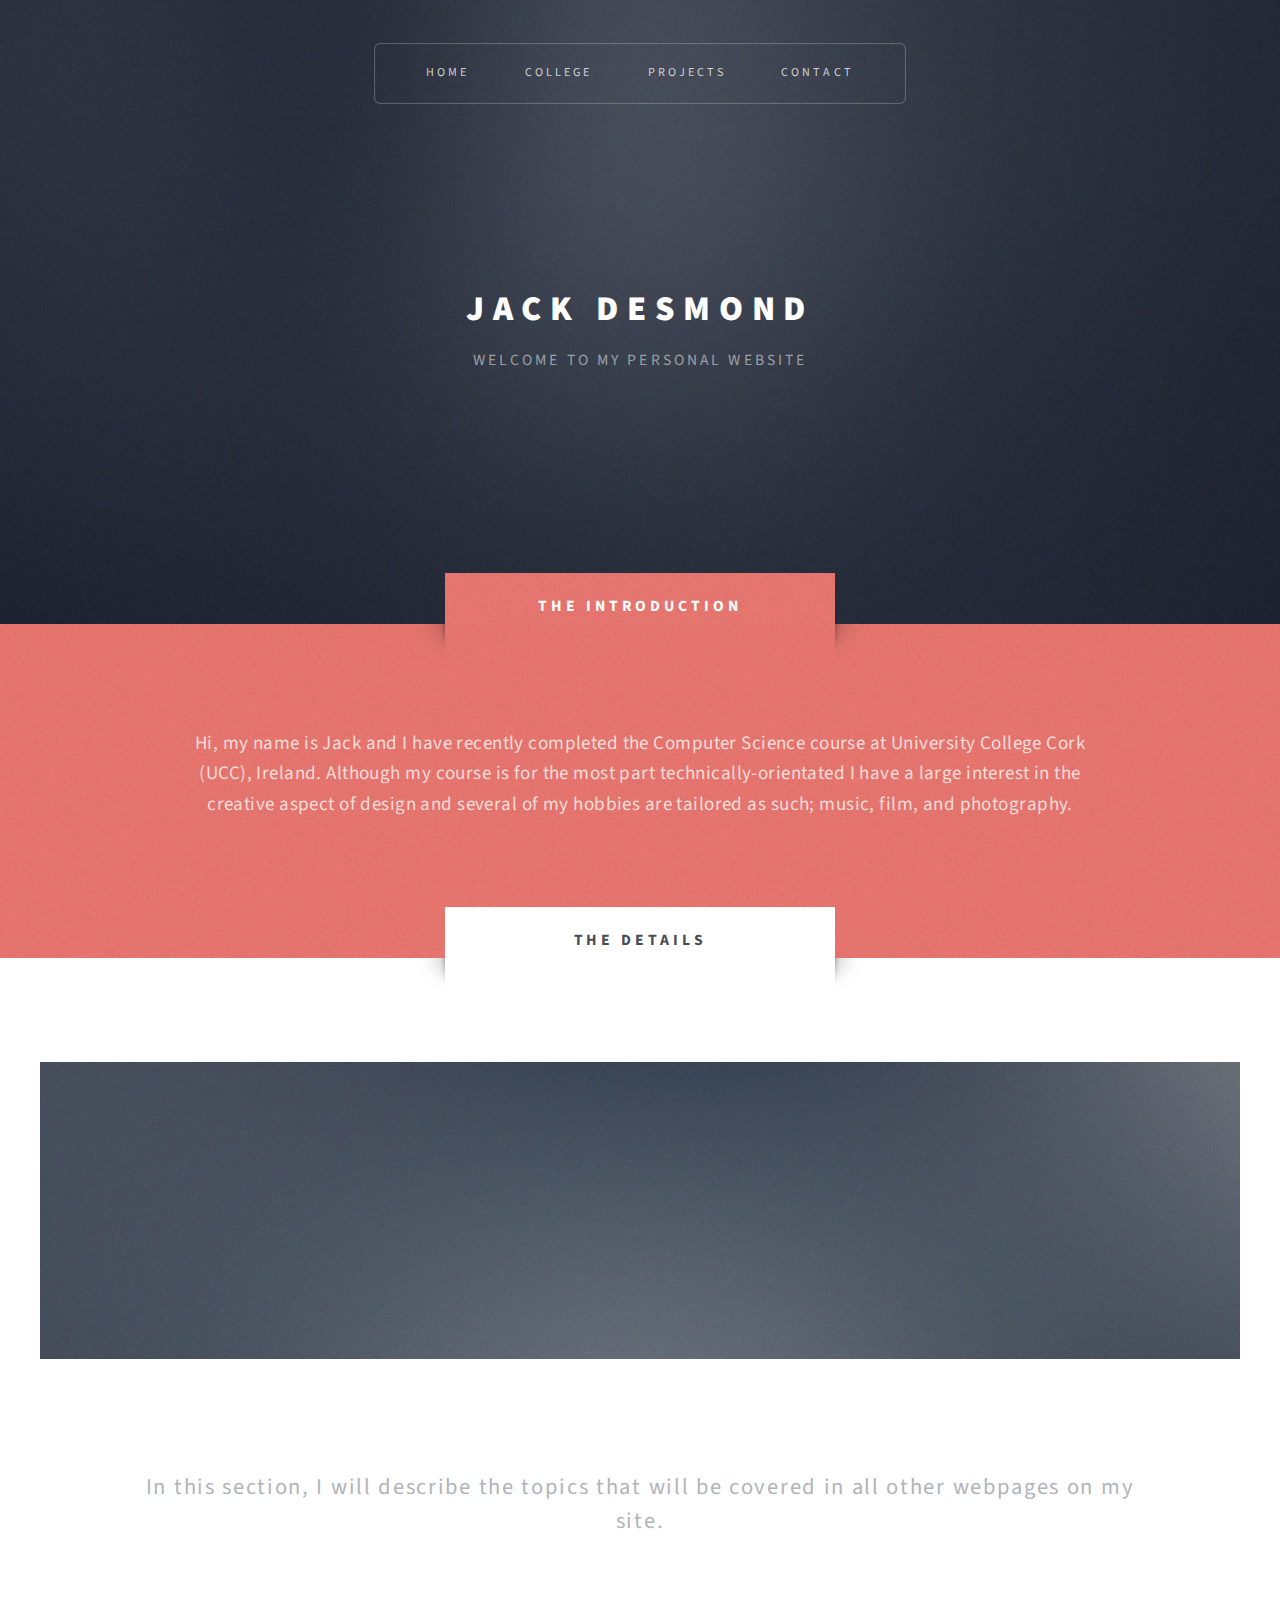
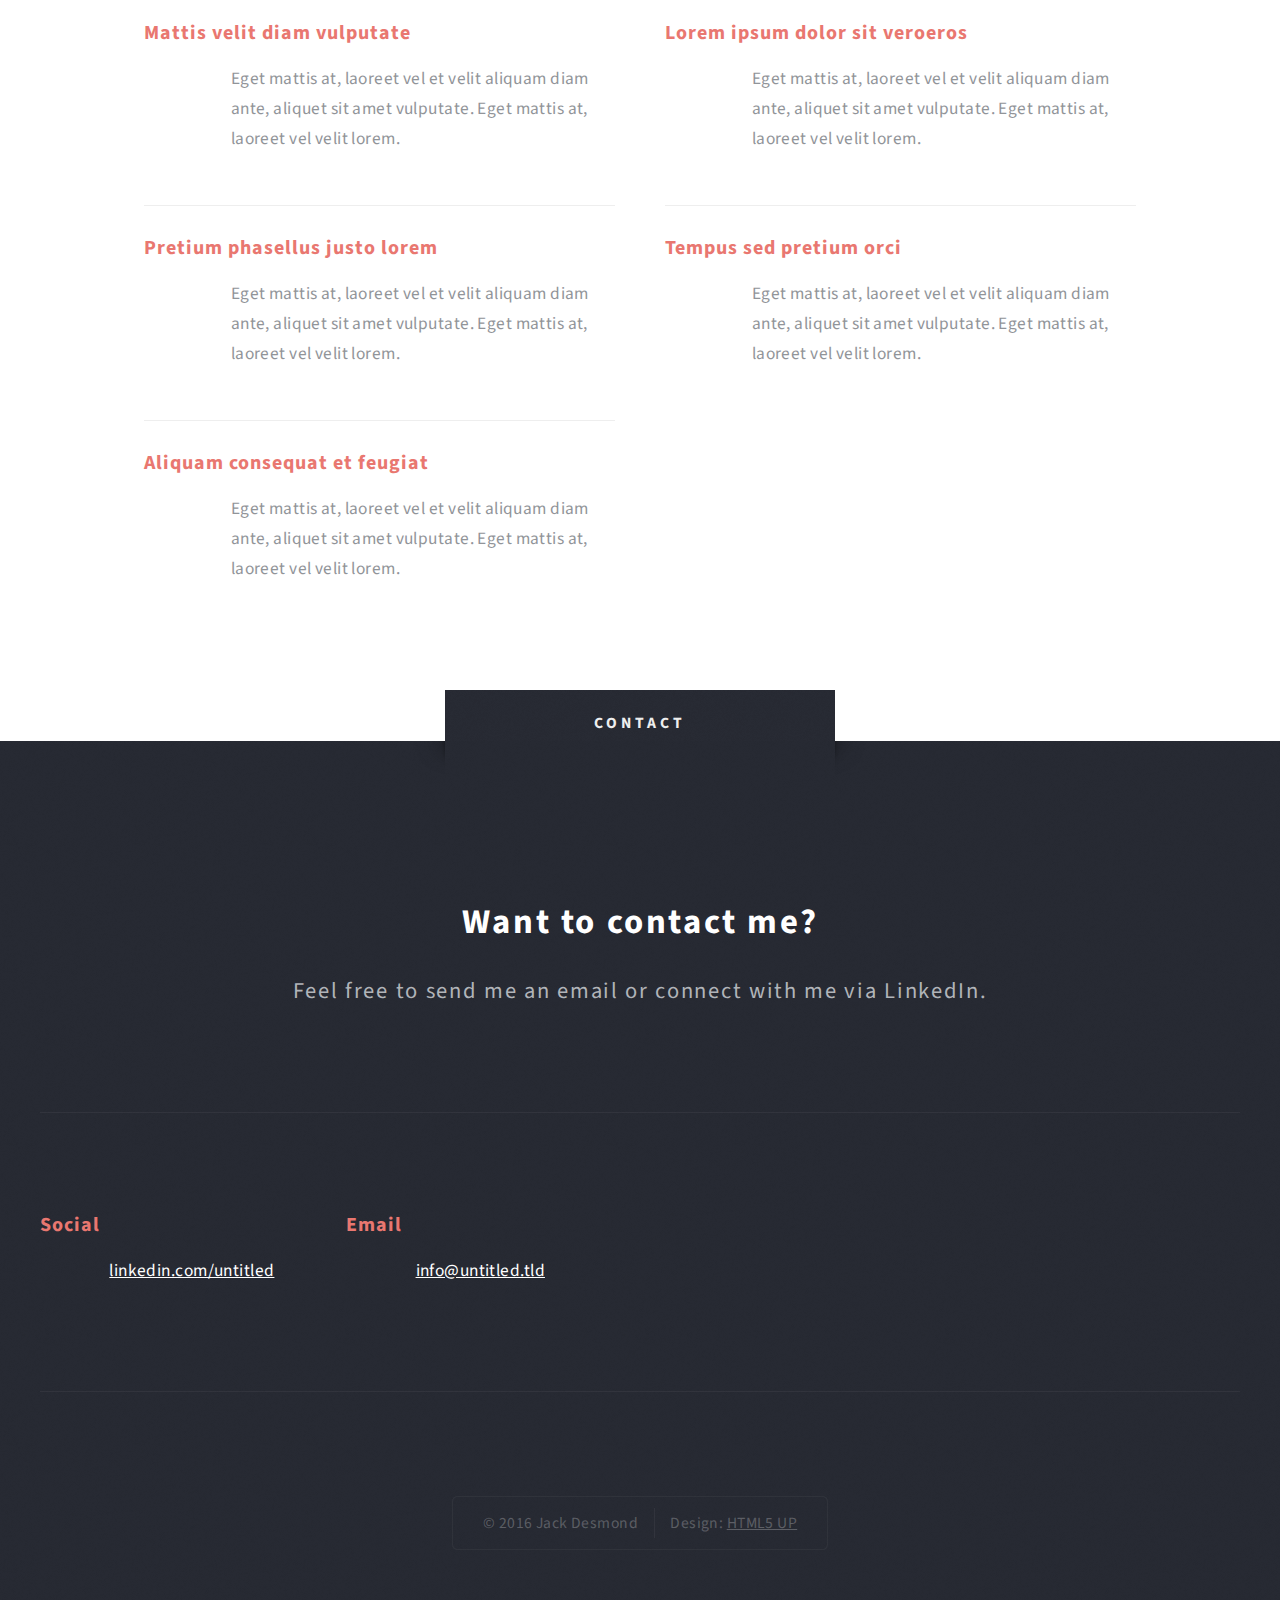
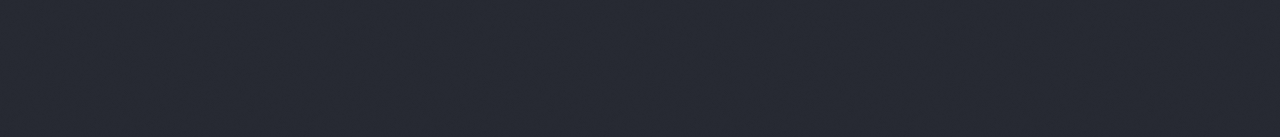
==== index.html @ be720bae "Update index.html" ====
<!DOCTYPE HTML>
<!--
	Escape Velocity by HTML5 UP
	html5up.net | @ajlkn
	Free for personal and commercial use under the CCA 3.0 license (html5up.net/license)
-->
<html>
	<head>
		<title>Home | Jack Desmond</title>
		<meta charset="utf-8" />
		<meta name="viewport" content="width=device-width, initial-scale=1" />
		<link rel="stylesheet" href="assets/css/main.css" />
	</head>
	<body class="homepage">
		<div id="page-wrapper">

			<!-- Header -->
				<div id="header-wrapper" class="wrapper">
					<div id="header">

						<!-- Logo -->
							<div id="logo">
								<h1><a href="index.html">Jack Desmond</a></h1>
								<p>Welcome to my personal website</p>
							</div>

						<!-- Nav -->
							<nav id="nav">
								<ul>
									<li class="current"><a href="index.html">Home</a></li>
									<li><a href="college.html">College</a></li>
									<li><a href="projects.html">Projects</a></li>
									<li><a href="#footer">Contact</a></li>
								</ul>
							</nav>

					</div>
				</div>

			<!-- Intro -->
				<div id="intro-wrapper" class="wrapper style1">
					<div class="title">The Introduction</div>
					<section id="intro" class="container">
						<p class="style3">Hi, my name is Jack and I have recently completed the Computer Science course at 
						University College Cork (UCC), Ireland. Although my course is for the most part technically-orientated 
						I have a large interest in the creative aspect of design and several of my 
						hobbies are tailored as such; music, film, and photography.</p>
					</section>
				</div>

			<!-- Main -->
				<div class="wrapper style2">
					<div class="title">The Details</div>
					<div id="main" class="container">

						<!-- Image -->
							<a href="#" class="image featured">
								<img src="images/pic01.jpg" alt="" />
							</a>

						<!-- Features -->
							<section id="features">
								<header class="style1">
									<p>In this section, I will describe the topics that will be covered in all other webpages on my site.</p>
								</header>
								<div class="feature-list">
									<div class="row">
										<div class="6u 12u(mobile)">
											<section>
												<h3 class="icon fa-comment">Mattis velit diam vulputate</h3>
												<p>Eget mattis at, laoreet vel et velit aliquam diam ante, aliquet sit amet vulputate. Eget mattis at, laoreet vel velit lorem.</p>
											</section>
										</div>
										<div class="6u 12u(mobile)">
											<section>
												<h3 class="icon fa-refresh">Lorem ipsum dolor sit veroeros</h3>
												<p>Eget mattis at, laoreet vel et velit aliquam diam ante, aliquet sit amet vulputate. Eget mattis at, laoreet vel velit lorem.</p>
											</section>
										</div>
									</div>
									<div class="row">
										<div class="6u 12u(mobile)">
											<section>
												<h3 class="icon fa-picture-o">Pretium phasellus justo lorem</h3>
												<p>Eget mattis at, laoreet vel et velit aliquam diam ante, aliquet sit amet vulputate. Eget mattis at, laoreet vel velit lorem.</p>
											</section>
										</div>
										<div class="6u 12u(mobile)">
											<section>
												<h3 class="icon fa-cog">Tempus sed pretium orci</h3>
												<p>Eget mattis at, laoreet vel et velit aliquam diam ante, aliquet sit amet vulputate. Eget mattis at, laoreet vel velit lorem.</p>
											</section>
										</div>
									</div>
									<div class="row">
										<div class="6u 12u(mobile)">
											<section>
												<h3 class="icon fa-wrench">Aliquam consequat et feugiat</h3>
												<p>Eget mattis at, laoreet vel et velit aliquam diam ante, aliquet sit amet vulputate. Eget mattis at, laoreet vel velit lorem.</p>
											</section>
										</div>
									</div>
								</div>
							</section>

					</div>
				</div>

			<!-- Footer -->
				<div id="footer-wrapper" class="wrapper">
					<div class="title">Contact</div>
					<div id="footer" class="container">
						<header class="style1">
							<h2>Want to contact me?</h2>
							<p>
								Feel free to send me an email or connect with me via LinkedIn.
							</p>
						</header>
						<hr />
						<div class="row 150%">
							<div class="6u 12u(mobile)">

								<!-- Contact -->
									<section class="feature-list small">
										<div class="row">
											<div class="6u 12u(mobile)">
												<section>
													<h3 class="icon fa-comment">Social</h3>
													<p>
														<a href="#">linkedin.com/untitled</a><br />
													</p>
												</section>
											</div>
											<div class="6u 12u(mobile)">
												<section>
													<h3 class="icon fa-envelope">Email</h3>
													<p>
														<a href="#">info@untitled.tld</a>
													</p>
												</section>
											</div>
										</div>
									</section>

							</div>
						</div>
						<hr />
					</div>
					<div id="copyright">
						<ul>
							<li>&copy; 2016 Jack Desmond</li><li>Design: <a href="http://html5up.net">HTML5 UP</a></li>
						</ul>
					</div>
				</div>

		</div>

		<!-- Scripts -->

			<script src="assets/js/jquery.min.js"></script>
			<script src="assets/js/jquery.dropotron.min.js"></script>
			<script src="assets/js/skel.min.js"></script>
			<script src="assets/js/skel-viewport.min.js"></script>
			<script src="assets/js/util.js"></script>
			<!--[if lte IE 8]><script src="assets/js/ie/respond.min.js"></script><![endif]-->
			<script src="assets/js/main.js"></script>

	</body>
</html>
---- assets/css/main.css ----
@import url("http://fonts.googleapis.com/css?family=Source+Sans+Pro:400,400italic,700,900");
@import url("font-awesome.min.css");

/*
	Escape Velocity by HTML5 UP
	html5up.net | @ajlkn
	Free for personal and commercial use under the CCA 3.0 license (html5up.net/license)
*/

/* Reset */

	html, body, div, span, applet, object, iframe, h1, h2, h3, h4, h5, h6, p, blockquote, pre, a, abbr, acronym, address, big, cite, code, del, dfn, em, img, ins, kbd, q, s, samp, small, strike, strong, sub, sup, tt, var, b, u, i, center, dl, dt, dd, ol, ul, li, fieldset, form, label, legend, table, caption, tbody, tfoot, thead, tr, th, td, article, aside, canvas, details, embed, figure, figcaption, footer, header, hgroup, menu, nav, output, ruby, section, summary, time, mark, audio, video {
		margin: 0;
		padding: 0;
		border: 0;
		font-size: 100%;
		font: inherit;
		vertical-align: baseline;
	}

	article, aside, details, figcaption, figure, footer, header, hgroup, menu, nav, section {
		display: block;
	}

	body {
		line-height: 1;
	}

	ol, ul {
		list-style: none;
	}

	blockquote, q {
		quotes: none;
	}

	blockquote:before, blockquote:after, q:before, q:after {
		content: '';
		content: none;
	}

	table {
		border-collapse: collapse;
		border-spacing: 0;
	}

	body {
		-webkit-text-size-adjust: none;
	}

/* Box Model */

	*, *:before, *:after {
		-moz-box-sizing: border-box;
		-webkit-box-sizing: border-box;
		box-sizing: border-box;
	}

/* Containers */

	.container {
		margin-left: auto;
		margin-right: auto;
	}

	.container.\31 25\25 {
		width: 100%;
		max-width: 1200px;
		min-width: 960px;
	}

	.container.\37 5\25 {
		width: 720px;
	}

	.container.\35 0\25 {
		width: 480px;
	}

	.container.\32 5\25 {
		width: 240px;
	}

	.container {
		width: 960px;
	}

	@media screen and (min-width: 737px) {

		.container.\31 25\25 {
			width: 100%;
			max-width: 1500px;
			min-width: 1200px;
		}

		.container.\37 5\25 {
			width: 900px;
		}

		.container.\35 0\25 {
			width: 600px;
		}

		.container.\32 5\25 {
			width: 300px;
		}

		.container {
			width: 1200px;
		}

	}

	@media screen and (min-width: 737px) and (max-width: 1200px) {

		.container.\31 25\25 {
			width: 100%;
			max-width: 1250px;
			min-width: 1000px;
		}

		.container.\37 5\25 {
			width: 750px;
		}

		.container.\35 0\25 {
			width: 500px;
		}

		.container.\32 5\25 {
			width: 250px;
		}

		.container {
			width: 1000px;
		}

	}

	@media screen and (max-width: 736px) {

		.container.\31 25\25 {
			width: 100%;
			max-width: 125%;
			min-width: 100%;
		}

		.container.\37 5\25 {
			width: 75%;
		}

		.container.\35 0\25 {
			width: 50%;
		}

		.container.\32 5\25 {
			width: 25%;
		}

		.container {
			width: 100% !important;
		}

	}

/* Grid */

	.row {
		border-bottom: solid 1px transparent;
		-moz-box-sizing: border-box;
		-webkit-box-sizing: border-box;
		box-sizing: border-box;
	}

	.row > * {
		float: left;
		-moz-box-sizing: border-box;
		-webkit-box-sizing: border-box;
		box-sizing: border-box;
	}

	.row:after, .row:before {
		content: '';
		display: block;
		clear: both;
		height: 0;
	}

	.row.uniform > * > :first-child {
		margin-top: 0;
	}

	.row.uniform > * > :last-child {
		margin-bottom: 0;
	}

	.row.\30 \25 > * {
		padding: 0 0 0 0px;
	}

	.row.\30 \25 {
		margin: 0 0 -1px 0px;
	}

	.row.uniform.\30 \25 > * {
		padding: 0px 0 0 0px;
	}

	.row.uniform.\30 \25 {
		margin: 0px 0 -1px 0px;
	}

	.row > * {
		padding: 0 0 0 40px;
	}

	.row {
		margin: 0 0 -1px -40px;
	}

	.row.uniform > * {
		padding: 40px 0 0 40px;
	}

	.row.uniform {
		margin: -40px 0 -1px -40px;
	}

	.row.\32 00\25 > * {
		padding: 0 0 0 80px;
	}

	.row.\32 00\25 {
		margin: 0 0 -1px -80px;
	}

	.row.uniform.\32 00\25 > * {
		padding: 80px 0 0 80px;
	}

	.row.uniform.\32 00\25 {
		margin: -80px 0 -1px -80px;
	}

	.row.\31 50\25 > * {
		padding: 0 0 0 60px;
	}

	.row.\31 50\25 {
		margin: 0 0 -1px -60px;
	}

	.row.uniform.\31 50\25 > * {
		padding: 60px 0 0 60px;
	}

	.row.uniform.\31 50\25 {
		margin: -60px 0 -1px -60px;
	}

	.row.\35 0\25 > * {
		padding: 0 0 0 20px;
	}

	.row.\35 0\25 {
		margin: 0 0 -1px -20px;
	}

	.row.uniform.\35 0\25 > * {
		padding: 20px 0 0 20px;
	}

	.row.uniform.\35 0\25 {
		margin: -20px 0 -1px -20px;
	}

	.row.\32 5\25 > * {
		padding: 0 0 0 10px;
	}

	.row.\32 5\25 {
		margin: 0 0 -1px -10px;
	}

	.row.uniform.\32 5\25 > * {
		padding: 10px 0 0 10px;
	}

	.row.uniform.\32 5\25 {
		margin: -10px 0 -1px -10px;
	}

	.\31 2u, .\31 2u\24 {
		width: 100%;
		clear: none;
		margin-left: 0;
	}

	.\31 1u, .\31 1u\24 {
		width: 91.6666666667%;
		clear: none;
		margin-left: 0;
	}

	.\31 0u, .\31 0u\24 {
		width: 83.3333333333%;
		clear: none;
		margin-left: 0;
	}

	.\39 u, .\39 u\24 {
		width: 75%;
		clear: none;
		margin-left: 0;
	}

	.\38 u, .\38 u\24 {
		width: 66.6666666667%;
		clear: none;
		margin-left: 0;
	}

	.\37 u, .\37 u\24 {
		width: 58.3333333333%;
		clear: none;
		margin-left: 0;
	}

	.\36 u, .\36 u\24 {
		width: 50%;
		clear: none;
		margin-left: 0;
	}

	.\35 u, .\35 u\24 {
		width: 41.6666666667%;
		clear: none;
		margin-left: 0;
	}

	.\34 u, .\34 u\24 {
		width: 33.3333333333%;
		clear: none;
		margin-left: 0;
	}

	.\33 u, .\33 u\24 {
		width: 25%;
		clear: none;
		margin-left: 0;
	}

	.\32 u, .\32 u\24 {
		width: 16.6666666667%;
		clear: none;
		margin-left: 0;
	}

	.\31 u, .\31 u\24 {
		width: 8.3333333333%;
		clear: none;
		margin-left: 0;
	}

	.\31 2u\24 + *,
	.\31 1u\24 + *,
	.\31 0u\24 + *,
	.\39 u\24 + *,
	.\38 u\24 + *,
	.\37 u\24 + *,
	.\36 u\24 + *,
	.\35 u\24 + *,
	.\34 u\24 + *,
	.\33 u\24 + *,
	.\32 u\24 + *,
	.\31 u\24 + * {
		clear: left;
	}

	.\-11u {
		margin-left: 91.66667%;
	}

	.\-10u {
		margin-left: 83.33333%;
	}

	.\-9u {
		margin-left: 75%;
	}

	.\-8u {
		margin-left: 66.66667%;
	}

	.\-7u {
		margin-left: 58.33333%;
	}

	.\-6u {
		margin-left: 50%;
	}

	.\-5u {
		margin-left: 41.66667%;
	}

	.\-4u {
		margin-left: 33.33333%;
	}

	.\-3u {
		margin-left: 25%;
	}

	.\-2u {
		margin-left: 16.66667%;
	}

	.\-1u {
		margin-left: 8.33333%;
	}

	@media screen and (min-width: 737px) {

		.row > * {
			padding: 50px 0 0 50px;
		}

		.row {
			margin: -50px 0 -1px -50px;
		}

		.row.uniform > * {
			padding: 50px 0 0 50px;
		}

		.row.uniform {
			margin: -50px 0 -1px -50px;
		}

		.row.\32 00\25 > * {
			padding: 100px 0 0 100px;
		}

		.row.\32 00\25 {
			margin: -100px 0 -1px -100px;
		}

		.row.uniform.\32 00\25 > * {
			padding: 100px 0 0 100px;
		}

		.row.uniform.\32 00\25 {
			margin: -100px 0 -1px -100px;
		}

		.row.\31 50\25 > * {
			padding: 75px 0 0 75px;
		}

		.row.\31 50\25 {
			margin: -75px 0 -1px -75px;
		}

		.row.uniform.\31 50\25 > * {
			padding: 75px 0 0 75px;
		}

		.row.uniform.\31 50\25 {
			margin: -75px 0 -1px -75px;
		}

		.row.\35 0\25 > * {
			padding: 25px 0 0 25px;
		}

		.row.\35 0\25 {
			margin: -25px 0 -1px -25px;
		}

		.row.uniform.\35 0\25 > * {
			padding: 25px 0 0 25px;
		}

		.row.uniform.\35 0\25 {
			margin: -25px 0 -1px -25px;
		}

		.row.\32 5\25 > * {
			padding: 12.5px 0 0 12.5px;
		}

		.row.\32 5\25 {
			margin: -12.5px 0 -1px -12.5px;
		}

		.row.uniform.\32 5\25 > * {
			padding: 12.5px 0 0 12.5px;
		}

		.row.uniform.\32 5\25 {
			margin: -12.5px 0 -1px -12.5px;
		}

		.\31 2u\28desktop\29, .\31 2u\24\28desktop\29 {
			width: 100%;
			clear: none;
			margin-left: 0;
		}

		.\31 1u\28desktop\29, .\31 1u\24\28desktop\29 {
			width: 91.6666666667%;
			clear: none;
			margin-left: 0;
		}

		.\31 0u\28desktop\29, .\31 0u\24\28desktop\29 {
			width: 83.3333333333%;
			clear: none;
			margin-left: 0;
		}

		.\39 u\28desktop\29, .\39 u\24\28desktop\29 {
			width: 75%;
			clear: none;
			margin-left: 0;
		}

		.\38 u\28desktop\29, .\38 u\24\28desktop\29 {
			width: 66.6666666667%;
			clear: none;
			margin-left: 0;
		}

		.\37 u\28desktop\29, .\37 u\24\28desktop\29 {
			width: 58.3333333333%;
			clear: none;
			margin-left: 0;
		}

		.\36 u\28desktop\29, .\36 u\24\28desktop\29 {
			width: 50%;
			clear: none;
			margin-left: 0;
		}

		.\35 u\28desktop\29, .\35 u\24\28desktop\29 {
			width: 41.6666666667%;
			clear: none;
			margin-left: 0;
		}

		.\34 u\28desktop\29, .\34 u\24\28desktop\29 {
			width: 33.3333333333%;
			clear: none;
			margin-left: 0;
		}

		.\33 u\28desktop\29, .\33 u\24\28desktop\29 {
			width: 25%;
			clear: none;
			margin-left: 0;
		}

		.\32 u\28desktop\29, .\32 u\24\28desktop\29 {
			width: 16.6666666667%;
			clear: none;
			margin-left: 0;
		}

		.\31 u\28desktop\29, .\31 u\24\28desktop\29 {
			width: 8.3333333333%;
			clear: none;
			margin-left: 0;
		}

		.\31 2u\24\28desktop\29 + *,
		.\31 1u\24\28desktop\29 + *,
		.\31 0u\24\28desktop\29 + *,
		.\39 u\24\28desktop\29 + *,
		.\38 u\24\28desktop\29 + *,
		.\37 u\24\28desktop\29 + *,
		.\36 u\24\28desktop\29 + *,
		.\35 u\24\28desktop\29 + *,
		.\34 u\24\28desktop\29 + *,
		.\33 u\24\28desktop\29 + *,
		.\32 u\24\28desktop\29 + *,
		.\31 u\24\28desktop\29 + * {
			clear: left;
		}

		.\-11u\28desktop\29 {
			margin-left: 91.66667%;
		}

		.\-10u\28desktop\29 {
			margin-left: 83.33333%;
		}

		.\-9u\28desktop\29 {
			margin-left: 75%;
		}

		.\-8u\28desktop\29 {
			margin-left: 66.66667%;
		}

		.\-7u\28desktop\29 {
			margin-left: 58.33333%;
		}

		.\-6u\28desktop\29 {
			margin-left: 50%;
		}

		.\-5u\28desktop\29 {
			margin-left: 41.66667%;
		}

		.\-4u\28desktop\29 {
			margin-left: 33.33333%;
		}

		.\-3u\28desktop\29 {
			margin-left: 25%;
		}

		.\-2u\28desktop\29 {
			margin-left: 16.66667%;
		}

		.\-1u\28desktop\29 {
			margin-left: 8.33333%;
		}

	}

	@media screen and (min-width: 737px) and (max-width: 1200px) {

		.row > * {
			padding: 35px 0 0 35px;
		}

		.row {
			margin: -35px 0 -1px -35px;
		}

		.row.uniform > * {
			padding: 35px 0 0 35px;
		}

		.row.uniform {
			margin: -35px 0 -1px -35px;
		}

		.row.\32 00\25 > * {
			padding: 70px 0 0 70px;
		}

		.row.\32 00\25 {
			margin: -70px 0 -1px -70px;
		}

		.row.uniform.\32 00\25 > * {
			padding: 70px 0 0 70px;
		}

		.row.uniform.\32 00\25 {
			margin: -70px 0 -1px -70px;
		}

		.row.\31 50\25 > * {
			padding: 52.5px 0 0 52.5px;
		}

		.row.\31 50\25 {
			margin: -52.5px 0 -1px -52.5px;
		}

		.row.uniform.\31 50\25 > * {
			padding: 52.5px 0 0 52.5px;
		}

		.row.uniform.\31 50\25 {
			margin: -52.5px 0 -1px -52.5px;
		}

		.row.\35 0\25 > * {
			padding: 17.5px 0 0 17.5px;
		}

		.row.\35 0\25 {
			margin: -17.5px 0 -1px -17.5px;
		}

		.row.uniform.\35 0\25 > * {
			padding: 17.5px 0 0 17.5px;
		}

		.row.uniform.\35 0\25 {
			margin: -17.5px 0 -1px -17.5px;
		}

		.row.\32 5\25 > * {
			padding: 8.75px 0 0 8.75px;
		}

		.row.\32 5\25 {
			margin: -8.75px 0 -1px -8.75px;
		}

		.row.uniform.\32 5\25 > * {
			padding: 8.75px 0 0 8.75px;
		}

		.row.uniform.\32 5\25 {
			margin: -8.75px 0 -1px -8.75px;
		}

		.\31 2u\28tablet\29, .\31 2u\24\28tablet\29 {
			width: 100%;
			clear: none;
			margin-left: 0;
		}

		.\31 1u\28tablet\29, .\31 1u\24\28tablet\29 {
			width: 91.6666666667%;
			clear: none;
			margin-left: 0;
		}

		.\31 0u\28tablet\29, .\31 0u\24\28tablet\29 {
			width: 83.3333333333%;
			clear: none;
			margin-left: 0;
		}

		.\39 u\28tablet\29, .\39 u\24\28tablet\29 {
			width: 75%;
			clear: none;
			margin-left: 0;
		}

		.\38 u\28tablet\29, .\38 u\24\28tablet\29 {
			width: 66.6666666667%;
			clear: none;
			margin-left: 0;
		}

		.\37 u\28tablet\29, .\37 u\24\28tablet\29 {
			width: 58.3333333333%;
			clear: none;
			margin-left: 0;
		}

		.\36 u\28tablet\29, .\36 u\24\28tablet\29 {
			width: 50%;
			clear: none;
			margin-left: 0;
		}

		.\35 u\28tablet\29, .\35 u\24\28tablet\29 {
			width: 41.6666666667%;
			clear: none;
			margin-left: 0;
		}

		.\34 u\28tablet\29, .\34 u\24\28tablet\29 {
			width: 33.3333333333%;
			clear: none;
			margin-left: 0;
		}

		.\33 u\28tablet\29, .\33 u\24\28tablet\29 {
			width: 25%;
			clear: none;
			margin-left: 0;
		}

		.\32 u\28tablet\29, .\32 u\24\28tablet\29 {
			width: 16.6666666667%;
			clear: none;
			margin-left: 0;
		}

		.\31 u\28tablet\29, .\31 u\24\28tablet\29 {
			width: 8.3333333333%;
			clear: none;
			margin-left: 0;
		}

		.\31 2u\24\28tablet\29 + *,
		.\31 1u\24\28tablet\29 + *,
		.\31 0u\24\28tablet\29 + *,
		.\39 u\24\28tablet\29 + *,
		.\38 u\24\28tablet\29 + *,
		.\37 u\24\28tablet\29 + *,
		.\36 u\24\28tablet\29 + *,
		.\35 u\24\28tablet\29 + *,
		.\34 u\24\28tablet\29 + *,
		.\33 u\24\28tablet\29 + *,
		.\32 u\24\28tablet\29 + *,
		.\31 u\24\28tablet\29 + * {
			clear: left;
		}

		.\-11u\28tablet\29 {
			margin-left: 91.66667%;
		}

		.\-10u\28tablet\29 {
			margin-left: 83.33333%;
		}

		.\-9u\28tablet\29 {
			margin-left: 75%;
		}

		.\-8u\28tablet\29 {
			margin-left: 66.66667%;
		}

		.\-7u\28tablet\29 {
			margin-left: 58.33333%;
		}

		.\-6u\28tablet\29 {
			margin-left: 50%;
		}

		.\-5u\28tablet\29 {
			margin-left: 41.66667%;
		}

		.\-4u\28tablet\29 {
			margin-left: 33.33333%;
		}

		.\-3u\28tablet\29 {
			margin-left: 25%;
		}

		.\-2u\28tablet\29 {
			margin-left: 16.66667%;
		}

		.\-1u\28tablet\29 {
			margin-left: 8.33333%;
		}

	}

	@media screen and (max-width: 736px) {

		.row > * {
			padding: 10px 0 0 10px;
		}

		.row {
			margin: -10px 0 -1px -10px;
		}

		.row.uniform > * {
			padding: 10px 0 0 10px;
		}

		.row.uniform {
			margin: -10px 0 -1px -10px;
		}

		.row.\32 00\25 > * {
			padding: 20px 0 0 20px;
		}

		.row.\32 00\25 {
			margin: -20px 0 -1px -20px;
		}

		.row.uniform.\32 00\25 > * {
			padding: 20px 0 0 20px;
		}

		.row.uniform.\32 00\25 {
			margin: -20px 0 -1px -20px;
		}

		.row.\31 50\25 > * {
			padding: 15px 0 0 15px;
		}

		.row.\31 50\25 {
			margin: -15px 0 -1px -15px;
		}

		.row.uniform.\31 50\25 > * {
			padding: 15px 0 0 15px;
		}

		.row.uniform.\31 50\25 {
			margin: -15px 0 -1px -15px;
		}

		.row.\35 0\25 > * {
			padding: 5px 0 0 5px;
		}

		.row.\35 0\25 {
			margin: -5px 0 -1px -5px;
		}

		.row.uniform.\35 0\25 > * {
			padding: 5px 0 0 5px;
		}

		.row.uniform.\35 0\25 {
			margin: -5px 0 -1px -5px;
		}

		.row.\32 5\25 > * {
			padding: 2.5px 0 0 2.5px;
		}

		.row.\32 5\25 {
			margin: -2.5px 0 -1px -2.5px;
		}

		.row.uniform.\32 5\25 > * {
			padding: 2.5px 0 0 2.5px;
		}

		.row.uniform.\32 5\25 {
			margin: -2.5px 0 -1px -2.5px;
		}

		.\31 2u\28mobile\29, .\31 2u\24\28mobile\29 {
			width: 100%;
			clear: none;
			margin-left: 0;
		}

		.\31 1u\28mobile\29, .\31 1u\24\28mobile\29 {
			width: 91.6666666667%;
			clear: none;
			margin-left: 0;
		}

		.\31 0u\28mobile\29, .\31 0u\24\28mobile\29 {
			width: 83.3333333333%;
			clear: none;
			margin-left: 0;
		}

		.\39 u\28mobile\29, .\39 u\24\28mobile\29 {
			width: 75%;
			clear: none;
			margin-left: 0;
		}

		.\38 u\28mobile\29, .\38 u\24\28mobile\29 {
			width: 66.6666666667%;
			clear: none;
			margin-left: 0;
		}

		.\37 u\28mobile\29, .\37 u\24\28mobile\29 {
			width: 58.3333333333%;
			clear: none;
			margin-left: 0;
		}

		.\36 u\28mobile\29, .\36 u\24\28mobile\29 {
			width: 50%;
			clear: none;
			margin-left: 0;
		}

		.\35 u\28mobile\29, .\35 u\24\28mobile\29 {
			width: 41.6666666667%;
			clear: none;
			margin-left: 0;
		}

		.\34 u\28mobile\29, .\34 u\24\28mobile\29 {
			width: 33.3333333333%;
			clear: none;
			margin-left: 0;
		}

		.\33 u\28mobile\29, .\33 u\24\28mobile\29 {
			width: 25%;
			clear: none;
			margin-left: 0;
		}

		.\32 u\28mobile\29, .\32 u\24\28mobile\29 {
			width: 16.6666666667%;
			clear: none;
			margin-left: 0;
		}

		.\31 u\28mobile\29, .\31 u\24\28mobile\29 {
			width: 8.3333333333%;
			clear: none;
			margin-left: 0;
		}

		.\31 2u\24\28mobile\29 + *,
		.\31 1u\24\28mobile\29 + *,
		.\31 0u\24\28mobile\29 + *,
		.\39 u\24\28mobile\29 + *,
		.\38 u\24\28mobile\29 + *,
		.\37 u\24\28mobile\29 + *,
		.\36 u\24\28mobile\29 + *,
		.\35 u\24\28mobile\29 + *,
		.\34 u\24\28mobile\29 + *,
		.\33 u\24\28mobile\29 + *,
		.\32 u\24\28mobile\29 + *,
		.\31 u\24\28mobile\29 + * {
			clear: left;
		}

		.\-11u\28mobile\29 {
			margin-left: 91.66667%;
		}

		.\-10u\28mobile\29 {
			margin-left: 83.33333%;
		}

		.\-9u\28mobile\29 {
			margin-left: 75%;
		}

		.\-8u\28mobile\29 {
			margin-left: 66.66667%;
		}

		.\-7u\28mobile\29 {
			margin-left: 58.33333%;
		}

		.\-6u\28mobile\29 {
			margin-left: 50%;
		}

		.\-5u\28mobile\29 {
			margin-left: 41.66667%;
		}

		.\-4u\28mobile\29 {
			margin-left: 33.33333%;
		}

		.\-3u\28mobile\29 {
			margin-left: 25%;
		}

		.\-2u\28mobile\29 {
			margin-left: 16.66667%;
		}

		.\-1u\28mobile\29 {
			margin-left: 8.33333%;
		}

	}

/* Basic */

	@-ms-viewport {
		width: device-width;
	}

	body, input, textarea, select {
		font-family: 'Source Sans Pro', sans-serif;
		font-weight: 400;
		color: #919499;
	}

	body.is-loading * {
		-moz-transition: none !important;
		-webkit-transition: none !important;
		-ms-transition: none !important;
		transition: none !important;
		-moz-animation: none !important;
		-webkit-animation: none !important;
		-ms-animation: none !important;
		animation: none !important;
	}

	h1, h2, h3, h4, h5, h6 {
		font-weight: 700;
		color: #484d55;
	}

		h1 a, h2 a, h3 a, h4 a, h5 a, h6 a {
			color: inherit;
			text-decoration: none;
		}

	a {
		-moz-transition: color .25s ease-in-out;
		-webkit-transition: color .25s ease-in-out;
		-ms-transition: color .25s ease-in-out;
		transition: color .25s ease-in-out;
		text-decoration: underline;
		color: #717479;
	}

		a:hover {
			text-decoration: none;
		}

	strong, b {
		font-weight: 700;
		color: #484d55;
	}

	blockquote {
		border-left: solid 0.5em #ddd;
		padding: 1em 0 1em 2em;
		font-style: italic;
	}

	em, i {
		font-style: italic;
	}

	hr {
		border: 0;
		border-top: solid 1px #ddd;
	}

	sub {
		position: relative;
		top: 0.5em;
		font-size: 0.8em;
	}

	sup {
		position: relative;
		top: -0.5em;
		font-size: 0.8em;
	}

	.nobr {
		white-space: nowrap;
	}

	br.clear {
		clear: both;
	}

	p, ul, ol, dl, table, blockquote, form {
		margin-bottom: 2em;
	}

/* Table */

	table {
		width: 100%;
	}

		table.default {
			width: 100%;
		}

			table.default tbody tr:nth-child(2n+2) {
				background: #f4f4f4;
			}

			table.default td {
				padding: 0.5em 1em 0.5em 1em;
			}

			table.default th {
				text-align: left;
				font-weight: 400;
				padding: 0.5em 1em 0.5em 1em;
			}

			table.default thead {
				background: #484d55;
				color: #fff;
			}

			table.default tfoot {
				background: #eee;
			}

/* Form */

	form label {
		display: block;
		font-weight: 700;
		color: #484d55;
	}

	form input[type="text"],
	form input[type="email"],
	form input[type="password"],
	form select,
	form textarea {
		-moz-transition: all .25s ease-in-out;
		-webkit-transition: all .25s ease-in-out;
		-ms-transition: all .25s ease-in-out;
		transition: all .25s ease-in-out;
		-webkit-appearance: none;
		display: block;
		border: 0;
		background: #eee;
		box-shadow: inset 0px 0px 1px 0px #a0a1a7;
		border-radius: 0.35em;
		width: 100%;
		padding: 0.75em 1em 0.75em 1em;
	}

		form input[type="text"]:focus,
		form input[type="email"]:focus,
		form input[type="password"]:focus,
		form select:focus,
		form textarea:focus {
			background: #f8f8f8;
		}

	form input[type="text"],
	form input[type="email"]
	input[type="password"] {
		line-height: 1em;
	}

	form select {
		line-height: 1em;
	}

	form textarea {
		min-height: 10em;
	}

	form .formerize-placeholder {
		color: #555 !important;
		font-style: italic;
	}

	form ::-webkit-input-placeholder {
		color: #555 !important;
		font-style: italic;
		line-height: 1.35em;
	}

	form :-moz-placeholder {
		color: #555 !important;
		font-style: italic;
	}

	form ::-moz-placeholder {
		color: #555 !important;
		font-style: italic;
	}

	form :-ms-input-placeholder {
		color: #555 !important;
		font-style: italic;
	}

	form ::-moz-focus-inner {
		border: 0;
	}

/* Section/Article */

	section,
	article {
		margin-bottom: 3em;
	}

	section > :last-child,
	article > :last-child,
	section:last-child,
	article:last-child {
		margin-bottom: 0;
	}

	header.style1 {
		text-align: center;
	}

		header.style1 h2 {
			font-weight: 700;
		}

		header.style1 p {
			color: #b1b4b9;
		}

/* Image */

	.image {
		display: inline-block;
	}

		.image img {
			display: block;
			width: 100%;
		}

		.image.fit {
			display: block;
			width: 100%;
		}

		.image.left {
			float: left;
			margin: 0 2em 2em 0;
		}

		.image.centered {
			display: block;
			margin: 0 0 2em 0;
		}

			.image.centered img {
				margin: 0 auto;
				width: auto;
			}

		.image.featured {
			display: block;
			width: 100%;
			margin: 0 0 2em 0;
		}

/* Button */

	input[type="button"],
	input[type="submit"],
	input[type="reset"],
	button,
	.button {
		-moz-transition: all .25s ease-in-out;
		-webkit-transition: all .25s ease-in-out;
		-ms-transition: all .25s ease-in-out;
		transition: all .25s ease-in-out;
		display: inline-block;
		background: #444;
		text-align: center;
		text-transform: uppercase;
		font-weight: 700;
		letter-spacing: 0.25em;
		text-decoration: none;
		border-radius: 0.35em;
		border: 0;
		outline: 0;
		cursor: pointer;
	}

		input[type="button"]:hover,
		input[type="submit"]:hover,
		input[type="reset"]:hover,
		button:hover,
		.button:hover {
			background-color: #f98780;
		}

		input[type="button"].style1,
		input[type="submit"].style1,
		input[type="reset"].style1,
		button.style1,
		.button.style1 {
			background: #e97770 url("images/overlay.png");
			color: #fff;
		}

			input[type="button"].style1:hover,
			input[type="submit"].style1:hover,
			input[type="reset"].style1:hover,
			button.style1:hover,
			.button.style1:hover {
				background-color: #f98780;
			}

			input[type="button"].style1:active,
			input[type="submit"].style1:active,
			input[type="reset"].style1:active,
			button.style1:active,
			.button.style1:active {
				background-color: #d96760;
			}

		input[type="button"].style2,
		input[type="submit"].style2,
		input[type="reset"].style2,
		button.style2,
		.button.style2 {
			background: none;
			color: #606167;
			box-shadow: inset 0px 0px 2px 0px #a0a1a7;
		}

			input[type="button"].style2:hover,
			input[type="submit"].style2:hover,
			input[type="reset"].style2:hover,
			button.style2:hover,
			.button.style2:hover {
				box-shadow: inset 0px 0px 2px 0px #606167;
			}

			input[type="button"].style2:active,
			input[type="submit"].style2:active,
			input[type="reset"].style2:active,
			button.style2:active,
			.button.style2:active {
				box-shadow: inset 0px 0px 2px 0px #202127;
			}

		input[type="button"].style3,
		input[type="submit"].style3,
		input[type="reset"].style3,
		button.style3,
		.button.style3 {
			background: #2f333b url("images/overlay.png");
			color: #fff;
		}

			input[type="button"].style3:hover,
			input[type="submit"].style3:hover,
			input[type="reset"].style3:hover,
			button.style3:hover,
			.button.style3:hover {
				background-color: #3f434b;
			}

			input[type="button"].style3:active,
			input[type="submit"].style3:active,
			input[type="reset"].style3:active,
			button.style3:active,
			.button.style3:active {
				background-color: #1f232b;
			}

/* List */

	ul.default {
		list-style: disc;
		padding-left: 1em;
	}

		ul.default li {
			padding-left: 0.5em;
		}

	ul.style2 li {
		border-top: solid 1px #eee;
		padding: 1.5em 0 0 0;
		margin: 1.5em 0 0 0;
	}

		ul.style2 li:first-child {
			border-top: 0;
			padding-top: 0;
			margin-top: 0;
		}

	ul.style3 li {
		border-top: solid 1px #eee;
		padding: 0.5em 0 0 0;
		margin: 0.5em 0 0 0;
	}

		ul.style3 li:first-child {
			border-top: 0;
			padding-top: 0;
			margin-top: 0;
		}

	ol.default {
		list-style: decimal;
		padding-left: 1.25em;
	}

		ol.default li {
			padding-left: 0.25em;
		}

/* Feature List */

	.feature-list h3 {
		color: #e97770 !important;
	}

		.feature-list h3:before {
			position: relative;
			display: inline-block;
			color: #fff;
			background: #2f333b url("images/overlay.png");
			border-radius: 1em;
			text-align: center;
		}

/* Icons */

	.icon {
		text-decoration: none;
	}

		.icon:before {
			display: inline-block;
			font-family: FontAwesome;
			font-size: 1.25em;
			text-decoration: none;
			font-style: normal;
			font-weight: normal;
			line-height: 1;
			-webkit-font-smoothing: antialiased;
			-moz-osx-font-smoothing: grayscale;
		}

		.icon > .label {
			display: none;
		}

/* Wrappers */

	.wrapper {
		position: relative;
	}

		.wrapper .title {
			position: absolute;
			top: 0;
			left: 50%;
			text-align: center;
			text-transform: uppercase;
			display: block;
			font-weight: 700;
			letter-spacing: 0.25em;
		}

			.wrapper .title:before {
				content: '';
				position: absolute;
				bottom: -38px;
				left: -35px;
				width: 35px;
				height: 38px;
				background: url("images/shadow.png");
			}

			.wrapper .title:after {
				-moz-transform: scaleX(-1);
				-webkit-transform: scaleX(-1);
				-ms-transform: scaleX(-1);
				transform: scaleX(-1);
				content: '';
				position: absolute;
				bottom: -38px;
				right: -35px;
				width: 35px;
				height: 38px;
				background: url("images/shadow.png");
			}

		.wrapper.style1 {
			background: #e97770 url("images/overlay.png");
			color: #eee;
			color: rgba(255, 255, 255, 0.75);
		}

			.wrapper.style1 .title {
				background: #e97770 url("images/overlay.png");
				color: #fff;
			}

			.wrapper.style1 h1, .wrapper.style1 h2, .wrapper.style1 h3, .wrapper.style1 h4, .wrapper.style1 h5, .wrapper.style1 h6, .wrapper.style1 strong, .wrapper.style1 b, .wrapper.style1 a {
				color: #fff;
			}

		.wrapper.style2 {
			background: #fff;
		}

			.wrapper.style2 .title {
				background: #fff;
				color: #484d55;
			}

		.wrapper.style3 {
			background: #f3f3f3 url("images/overlay.png");
		}

			.wrapper.style3 .title {
				background: #f3f3f3 url("images/overlay.png");
				color: #484d55;
			}

			.wrapper.style3 .image {
				border: solid 10px #fff;
			}

	#header-wrapper {
		background: url("../../images/banner.jpg") center center;
		background-size: cover;
	}

		#header-wrapper:before {
			content: '';
			position: absolute;
			top: 0;
			left: 0;
			width: 100%;
			height: 100%;
			background: url("images/overlay.png");
		}

	#footer-wrapper {
		background: #282b34 url("images/overlay.png");
		color: #eee;
		color: rgba(255, 255, 255, 0.5);
	}

		#footer-wrapper h1, #footer-wrapper h2, #footer-wrapper h3, #footer-wrapper h4, #footer-wrapper h5, #footer-wrapper h6, #footer-wrapper strong, #footer-wrapper b, #footer-wrapper a {
			color: #fff;
		}

		#footer-wrapper hr {
			border-top-color: #333;
			border-top-color: rgba(255, 255, 255, 0.05);
		}

		#footer-wrapper form input[type="text"],
		#footer-wrapper form input[type="email"],
		#footer-wrapper form input[type="password"],
		#footer-wrapper form select,
		#footer-wrapper form textarea {
			background: #ccc;
			box-shadow: none;
		}

			#footer-wrapper form input[type="text"]:focus,
			#footer-wrapper form input[type="email"]:focus,
			#footer-wrapper form input[type="password"]:focus,
			#footer-wrapper form select:focus,
			#footer-wrapper form textarea:focus {
				background: #fff;
			}

		#footer-wrapper input[type="button"],
		#footer-wrapper input[type="submit"],
		#footer-wrapper input[type="reset"],
		#footer-wrapper button,
		#footer-wrapper .button {
			color: #fff;
			box-shadow: inset 0px 0px 2px 0px rgba(255, 255, 255, 0.5);
		}

			#footer-wrapper input[type="button"]:hover,
			#footer-wrapper input[type="submit"]:hover,
			#footer-wrapper input[type="reset"]:hover,
			#footer-wrapper button:hover,
			#footer-wrapper .button:hover {
				color: #fff;
				box-shadow: inset 0px 0px 2px 0px rgba(255, 255, 255, 0.65);
			}

			#footer-wrapper input[type="button"]:active,
			#footer-wrapper input[type="submit"]:active,
			#footer-wrapper input[type="reset"]:active,
			#footer-wrapper button:active,
			#footer-wrapper .button:active {
				box-shadow: inset 0px 0px 2px 0px rgba(255, 255, 255, 0.75);
			}

			#footer-wrapper input[type="button"].style2:active,
			#footer-wrapper input[type="submit"].style2:active,
			#footer-wrapper input[type="reset"].style2:active,
			#footer-wrapper button.style2:active,
			#footer-wrapper .button.style2:active {
				box-shadow: inset 0px 0px 2px 0px rgba(255, 255, 255, 0.75);
			}

		#footer-wrapper .title {
			background: #282b34 url("images/overlay.png");
			color: #eee;
		}

		#footer-wrapper header.style1 h2 {
			color: #fff;
		}

		#footer-wrapper header.style1 .p {
			color: inherit;
		}

		#footer-wrapper .feature-list section {
			border-top-color: #333;
			border-top-color: rgba(255, 255, 255, 0.05);
		}

		#footer-wrapper .feature-list h3:before {
			background: #3d4249 url("images/overlay.png");
		}

/* Logo */

	#logo h1 {
		font-weight: 900;
		text-transform: uppercase;
		color: #fff;
	}

	#logo p {
		color: #eee;
		color: rgba(255, 255, 255, 0.5);
		text-transform: uppercase;
	}

/* Intro */

	#intro > .style2 {
		font-weight: 700;
		color: #fff;
		border-radius: 0.35em;
		box-shadow: inset 0px 0px 1px 1px rgba(255, 255, 255, 0.25);
	}

		#intro > .style2 a {
			color: inherit;
			text-decoration: none;
		}

/* Highlights */

	#highlights .highlight {
		text-align: center;
	}

		#highlights .highlight h3 {
			color: #e97770;
		}

/* Copyright */

	#copyright {
		text-align: center;
	}

		#copyright ul {
			display: inline-block;
			border-radius: 0.35em;
			box-shadow: inset 0px 0px 1px 1px rgba(255, 255, 255, 0.05);
			color: #aaa;
			color: rgba(255, 255, 255, 0.25);
		}

		#copyright a {
			color: inherit;
		}

			#copyright a:hover {
				color: #fff;
			}

/* Desktop + Tablet */

	@media screen and (min-width: 737px) {

		/* Basic */

			body, input, select, textarea {
				font-size: 13pt;
				line-height: 1.75em;
				letter-spacing: 0.025em;
			}

			body {
				min-width: 1200px;
			}

			hr {
				margin: 2em 0 2em 0;
			}

		/* Section/Article */

			section, article {
				margin: 0 0 4em 0;
			}

			header.style1 {
				padding: 3em 0 3em 0;
			}

				header.style1 h2 {
					font-size: 2em;
					letter-spacing: 0.075em;
					line-height: 1.5em;
				}

				header.style1 p {
					display: block;
					margin: 1.15em 0 0 0;
					font-size: 1.3em;
					letter-spacing: 0.075em;
					line-height: 1.5em;
				}

		/* Form */

			form label {
				margin: 0.25em 0 0.5em 0;
			}

		/* Button */

			input[type="button"],
			input[type="submit"],
			input[type="reset"],
			button,
			.button {
				padding: 0 2.25em 0 2.25em;
				font-size: 0.9em;
				min-width: 12em;
				height: 4em;
				line-height: 4em;
			}

				input[type="button"].big,
				input[type="submit"].big,
				input[type="reset"].big,
				button.big,
				.button.big {
					font-size: 1em;
					min-width: 14em;
				}

		/* List */

			ul.actions {
				margin: 3em 0 0 0;
			}

				ul.actions li {
					display: inline-block;
					margin: 0 0.75em 0 0.75em;
				}

					ul.actions li:first-child {
						margin-left: 0;
					}

					ul.actions li:last-child {
						margin-right: 0;
					}

			ul.actions-centered {
				text-align: center;
			}

			form ul.actions {
				margin-top: 0;
			}

		/* Feature List */

			.feature-list section {
				padding-top: 2em;
				border-top: solid 1px #eee;
			}

			.feature-list .row:first-child section {
				padding-top: 0;
				border-top: 0;
			}

			.feature-list h3 {
				margin: 0 0 0.75em 0;
				font-size: 1.15em;
				letter-spacing: 0.05em;
				margin-top: -0.35em;
			}

				.feature-list h3:before {
					width: 64px;
					height: 64px;
					line-height: 64px;
					margin-right: 0.75em;
					font-size: 32px;
					top: 0.2em;
				}

			.feature-list p {
				margin: 0 0 0 5em;
			}

			.feature-list.small h3:before {
				font-size: 24px;
				line-height: 45px;
				width: 45px;
				height: 45px;
				margin-right: 1em;
			}

			.feature-list.small p {
				margin: 0 0 0 4em;
			}

		/* Box */

			.box header {
				margin: 0 0 1.5em 0;
			}

				.box header.style1 {
					position: relative;
					margin: -0.5em 0 0 0;
					padding-top: 0;
				}

			.box h2 {
				margin: 0 0 0.75em 0;
				font-size: 1.15em;
				letter-spacing: 0.05em;
			}

			.box h3 {
				margin: 0 0 0.5em 0;
				font-size: 1em;
				font-weight: 600;
				letter-spacing: 0.05em;
			}

			.box.post-excerpt .image.left {
				position: relative;
				top: 0.5em;
				width: 5em;
			}

			.box.post-excerpt h3, .box.post-excerpt p {
				margin-left: 7em;
			}

		/* Wrappers */

			.wrapper {
				padding: 6em 0 9em 0;
			}

				.wrapper .title {
					font-size: 0.9em;
					width: 25em;
					height: 3.25em;
					top: -3.25em;
					line-height: 3.25em;
					margin-bottom: -3.25em;
					margin-left: -12.5em;
					padding-top: 0.5em;
				}

			#header-wrapper {
				padding: 0;
			}

			#intro-wrapper {
				padding-bottom: 8em;
			}

		/* Header */

			#header {
				position: relative;
				padding: 12em 0;
			}

			.homepage #header {
				padding: 18em 0;
			}

		/* Logo */

			#logo {
				position: absolute;
				height: 5em;
				top: 50%;
				left: 0;
				width: 100%;
				text-align: center;
				margin-top: -0.5em;
			}

			.homepage #logo {
				margin-top: -1em;
			}

			#logo h1 {
				font-size: 2em;
				letter-spacing: 0.25em;
			}

			#logo p {
				margin: 1.25em 0 0 0;
				display: block;
				letter-spacing: 0.2em;
				font-size: 0.9em;
			}

		/* Nav */

			#nav {
				position: absolute;
				display: block;
				top: 2.5em;
				left: 0;
				width: 100%;
				text-align: center;
			}

				#nav > ul {
					display: inline-block;
					border-radius: 0.35em;
					box-shadow: inset 0px 0px 1px 1px rgba(255, 255, 255, 0.25);
					padding: 0 1.5em 0 1.5em;
				}

					#nav > ul > li {
						display: inline-block;
						text-align: center;
						padding: 0 1.5em 0 1.5em;
					}

						#nav > ul > li > ul {
							display: none;
						}

						#nav > ul > li > a, #nav > ul > li > span {
							display: block;
							color: #eee;
							color: rgba(255, 255, 255, 0.75);
							text-transform: uppercase;
							text-decoration: none;
							font-size: 0.7em;
							letter-spacing: 0.25em;
							height: 5em;
							line-height: 5em;
							-moz-transition: all .25s ease-in-out;
							-webkit-transition: all .25s ease-in-out;
							-o-transition: all .25s ease-in-out;
							-ms-transition: all .25s ease-in-out;
							transition: all .25s ease-in-out;
							outline: 0;
						}

						#nav > ul > li:hover > a {
							color: #fff;
						}

						#nav > ul > li.active > a, #nav > ul > li.active > span {
							color: #fff;
						}

			.dropotron {
				background: #222835 url("images/overlay.png");
				background-color: rgba(44, 50, 63, 0.925);
				padding: 1.25em 1em 1.25em 1em;
				border-radius: 0.35em;
				box-shadow: inset 0px 0px 1px 1px rgba(255, 255, 255, 0.25);
				min-width: 12em;
				text-align: left;
				margin-top: -1.25em;
				margin-left: -1px;
			}

				.dropotron.level-0 {
					margin-top: -1px;
					margin-left: 0;
					border-top-left-radius: 0;
					border-top-right-radius: 0;
				}

				.dropotron a, .dropotron span {
					-moz-transition: all .25s ease-in-out;
					-webkit-transition: all .25s ease-in-out;
					-ms-transition: all .25s ease-in-out;
					transition: all .25s ease-in-out;
					display: block;
					color: #eee;
					color: rgba(255, 255, 255, 0.75);
					text-transform: uppercase;
					text-decoration: none;
					font-size: 0.7em;
					letter-spacing: 0.25em;
					border-top: solid 1px rgba(255, 255, 255, 0.15);
					line-height: 3em;
				}

				.dropotron li:first-child a, .dropotron li:first-child span {
					border-top: 0;
				}

				.dropotron li:hover > a, .dropotron li:hover > span {
					color: #fff;
				}

		/* Intro */

			#intro {
				text-align: center;
			}

				#intro > .style1 {
					font-size: 1.5em;
					letter-spacing: 0.075em;
				}

				#intro > .style2 {
					font-size: 2.75em;
					letter-spacing: 0.075em;
					line-height: 1.35em;
					padding: 1em 0 1em 0;
					margin-bottom: 1em;
				}

				#intro > .style3 {
					font-size: 1.1em;
					width: 48em;
					margin: 0 auto;
				}

		/* Features */

			#features {
				padding: 0 6em 0 6em;
			}

				#features header.style1 {
					padding-bottom: 5em;
				}

				#features .actions {
					margin-top: 5em;
				}

		/* Highlights */

			#highlights .highlight h3 {
				margin: 0 0 0.75em 0;
				font-size: 1.15em;
				letter-spacing: 0.05em;
			}

		/* Main */

			#main {
				margin-top: 1em;
				margin-bottom: 1em;
			}

			.homepage #main {
				margin-top: 0;
				margin-bottom: 0;
			}

		/* Footer */

			#footer header.style1 {
				padding-bottom: 0;
			}

			#footer hr {
				margin: 6em 0 6em 0;
			}

		/* Copyright */

			#copyright {
				margin: 6em 0 0 0;
			}

				#copyright ul {
					padding: 0.75em 2em;
					font-size: 0.9em;
				}

					#copyright ul li {
						display: inline-block;
						margin-left: 1em;
						padding-left: 1em;
						border-left: solid 1px #333;
						border-left-color: rgba(255, 255, 255, 0.05);
					}

						#copyright ul li:first-child {
							border-left: 0;
							margin-left: 0;
							padding-left: 0;
						}

	}

/* Tablet Only */

	@media screen and (min-width: 737px) and (max-width: 1200px) {

		/* Basic */

			body {
				min-width: 1000px;
				font-size: 12pt;
				line-height: 1.5em;
				letter-spacing: 0.015em;
			}

			input, select, textarea {
				font-size: 12pt;
				line-height: 1.5em;
				letter-spacing: 0.015em;
			}

			body {
				min-width: 960px;
			}

		/* Wrappers */

			.wrapper {
				padding: 4em 0 7em 0;
			}

			#intro-wrapper {
				padding-bottom: 7em;
			}

			#footer-wrapper hr {
				margin: 3em 0 3em 0;
			}

		/* Header */

			#header {
				padding: 10em 0;
			}

			.homepage #header {
				padding: 14em 0;
			}

		/* Logo */

			#logo {
				margin-top: -0.5em !important;
			}

				#logo h1 {
					font-size: 1.75em;
				}

		/* Intro */

			#intro > .style1 {
				font-size: 1.25em;
			}

			#intro > .style2 {
				font-size: 2.25em;
			}

		/* Copyright */

			#copyright {
				margin: 3em 0 0 0;
			}

	}

/* Mobile Only */

	#navPanel, #titleBar {
		display: none;
	}

	@media screen and (max-width: 736px) {

		/* Basic */

			html, body {
				overflow-x: hidden;
			}

			body, input, select, textarea {
				line-height: 1.5em;
				font-size: 10.5pt;
				letter-spacing: 0;
			}

			h2, h3, h4, h5, h6 {
				font-size: 1.2em;
				letter-spacing: 0.05em;
				margin: 0 0 1em 0;
			}

			hr {
				margin: 1em 0 1em 0;
			}

		/* Section/Article */

			section, article {
				clear: both;
				padding: 1em 0 1em 0 !important;
			}

			header br {
				display: none;
			}

			header.style1 {
				padding: 0 0 1em 0;
			}

				header.style1 h2 {
					font-size: 1.5em;
					letter-spacing: 0.075em;
					line-height: 1.25em;
				}

				header.style1 p {
					display: block;
					margin: 0;
				}

		/* Button */

			input,
			input[type="button"],
			input[type="submit"],
			input[type="reset"],
			button,
			.button {
				display: block;
				width: 100%;
				font-size: 1em;
				padding: 1em 0 1em 0;
				max-width: 30em;
				margin: 0 auto;
			}

		/* List */

			ul.actions {
				margin: 2em 0 0 0;
			}

				ul.actions li {
					margin: 15px 0 0 0;
				}

			form ul.actions {
				margin: 1em 0 0 0;
			}

		/* Feature List */

			.feature-list section {
				border-top: solid 1px #eee;
			}

			.feature-list > div > div:first-child > div:first-child > section {
				border-top: 0;
				padding-top: 0;
			}

			.feature-list h3 {
				position: relative;
				padding: 4px 0 0 48px;
				line-height: 1.25em;
			}

				.feature-list h3:before {
					position: absolute;
					left: 0;
					top: 0;
					width: 32px;
					height: 32px;
					line-height: 32px;
					font-size: 16px;
				}

			.feature-list p {
				margin: 0 0 0 48px;
			}

		/* Box */

			.box.post-excerpt .image.left {
				position: relative;
				top: 0.25em;
				width: 25%;
				margin: 0;
			}

			.box.post-excerpt h3, .box.post-excerpt p {
				margin-left: 32.5%;
			}

		/* Off-Canvas Navigation */

			#page-wrapper {
				-moz-backface-visibility: hidden;
				-webkit-backface-visibility: hidden;
				-ms-backface-visibility: hidden;
				backface-visibility: hidden;
				-moz-transition: -moz-transform 0.5s ease;
				-webkit-transition: -webkit-transform 0.5s ease;
				-ms-transition: -ms-transform 0.5s ease;
				transition: transform 0.5s ease;
				padding-bottom: 1px;
			}

			#titleBar {
				-moz-backface-visibility: hidden;
				-webkit-backface-visibility: hidden;
				-ms-backface-visibility: hidden;
				backface-visibility: hidden;
				-moz-transition: -moz-transform 0.5s ease;
				-webkit-transition: -webkit-transform 0.5s ease;
				-ms-transition: -ms-transform 0.5s ease;
				transition: transform 0.5s ease;
				display: block;
				height: 44px;
				left: 0;
				position: fixed;
				top: 0;
				width: 100%;
				z-index: 10001;
				background: none;
			}

				#titleBar .title {
					display: none;
				}

				#titleBar .toggle {
					position: absolute;
					top: 0;
					left: 0;
					width: 60px;
					height: 44px;
				}

					#titleBar .toggle:before {
						-moz-transition: all .15s ease-in-out;
						-webkit-transition: all .15s ease-in-out;
						-ms-transition: all .15s ease-in-out;
						transition: all .15s ease-in-out;
						font-family: FontAwesome;
						text-decoration: none;
						font-style: normal;
						font-weight: normal;
						-webkit-font-smoothing: antialiased;
						-moz-osx-font-smoothing: grayscale;
						content: '\f0c9';
						font-size: 14px;
						position: absolute;
						top: 6px;
						left: 6px;
						display: block;
						width: 54px;
						height: 38px;
						line-height: 38px;
						text-align: center;
						color: rgba(255, 255, 255, 0.75);
						background-color: rgba(92, 95, 103, 0.5);
						border-radius: 0.25em;
					}

					#titleBar .toggle:active:before {
						background-color: rgba(92, 95, 103, 0.75);
					}

			#navPanel {
				-moz-backface-visibility: hidden;
				-webkit-backface-visibility: hidden;
				-ms-backface-visibility: hidden;
				backface-visibility: hidden;
				-moz-transform: translateX(-275px);
				-webkit-transform: translateX(-275px);
				-ms-transform: translateX(-275px);
				transform: translateX(-275px);
				-moz-transition: -moz-transform 0.5s ease;
				-webkit-transition: -webkit-transform 0.5s ease;
				-ms-transition: -ms-transform 0.5s ease;
				transition: transform 0.5s ease;
				display: block;
				height: 100%;
				left: 0;
				overflow-y: auto;
				position: fixed;
				top: 0;
				width: 275px;
				z-index: 10002;
				background: #242730 url("images/overlay.png");
				box-shadow: inset -3px 0px 4px 0px rgba(0, 0, 0, 0.1);
			}

				#navPanel .link {
					display: block;
					color: rgba(255, 255, 255, 0.5);
					text-transform: uppercase;
					text-decoration: none;
					font-size: 0.85em;
					letter-spacing: 0.15em;
					text-decoration: none;
					height: 44px;
					line-height: 44px;
					border-top: solid 1px rgba(255, 255, 255, 0.05);
					margin: 0 15px 0 15px;
				}

					#navPanel .link:first-child {
						border-top: 0;
					}

				#navPanel .indent-1 {
					display: inline-block;
					width: 1em;
				}

				#navPanel .indent-2 {
					display: inline-block;
					width: 2em;
				}

				#navPanel .indent-3 {
					display: inline-block;
					width: 3em;
				}

				#navPanel .indent-4 {
					display: inline-block;
					width: 4em;
				}

				#navPanel .indent-5 {
					display: inline-block;
					width: 5em;
				}

				#navPanel .depth-0 {
					color: #fff;
				}

			body.navPanel-visible #page-wrapper {
				-moz-transform: translateX(275px);
				-webkit-transform: translateX(275px);
				-ms-transform: translateX(275px);
				transform: translateX(275px);
			}

			body.navPanel-visible #titleBar {
				-moz-transform: translateX(275px);
				-webkit-transform: translateX(275px);
				-ms-transform: translateX(275px);
				transform: translateX(275px);
			}

			body.navPanel-visible #navPanel {
				-moz-transform: translateX(0);
				-webkit-transform: translateX(0);
				-ms-transform: translateX(0);
				transform: translateX(0);
			}

		/* Wrappers */

			.wrapper {
				padding: 15px 15px 5em 15px;
			}

				.wrapper .title {
					font-size: 0.9em;
					width: 18em;
					height: 2.5em;
					top: -2.5em;
					line-height: 2.5em;
					margin-bottom: -2.5em;
					margin-left: -9em;
					padding-top: 0.5em;
				}

					.wrapper .title:before, .wrapper .title:after {
						height: 15px;
						bottom: -15px;
						background-size: 100% 100%;
					}

			#header-wrapper {
				padding: 6em 2em 6em 2em;
			}

			#footer-wrapper {
				padding-top: 3em;
			}

				#footer-wrapper .feature-list section {
					border-top-color: #eee;
					border-top-color: rgba(255, 255, 255, 0.05);
				}

		/* Logo */

			#logo {
				text-align: center;
			}

				#logo h1 {
					font-size: 1.5em;
					letter-spacing: 0.2em;
				}

				#logo p {
					margin: 1.25em 0 0 0;
					display: block;
					letter-spacing: 0.2em;
					font-size: 0.9em;
				}

		/* Nav */

			#nav {
				display: none;
			}

		/* Intro */

			#intro {
				text-align: center;
				padding: 1em 2em 1em 2em !important;
				margin: 0 auto;
			}

				#intro .style2 {
					font-size: 1.5em;
					letter-spacing: 0.05em;
					line-height: 1.25em;
					padding: 1.25em;
				}

		/* Main */

			#main {
				padding: 1em 0 0 0;
			}

		/* Content */

			#content {
				padding: 0 0 2em 0;
			}

				#content header.style1 {
					padding-bottom: 2.5em;
				}

		/* Footer */

			#footer hr {
				display: none;
			}

		/* Copyright */

			#copyright {
				padding: 2em 0 0 0;
			}

				#copyright ul {
					padding: 1em 2em;
					width: 100%;
				}

					#copyright ul li {
						display: block;
						margin: 0.5em 0 0 0;
					}

						#copyright ul li:first-child {
							margin-top: 0;
						}

	}
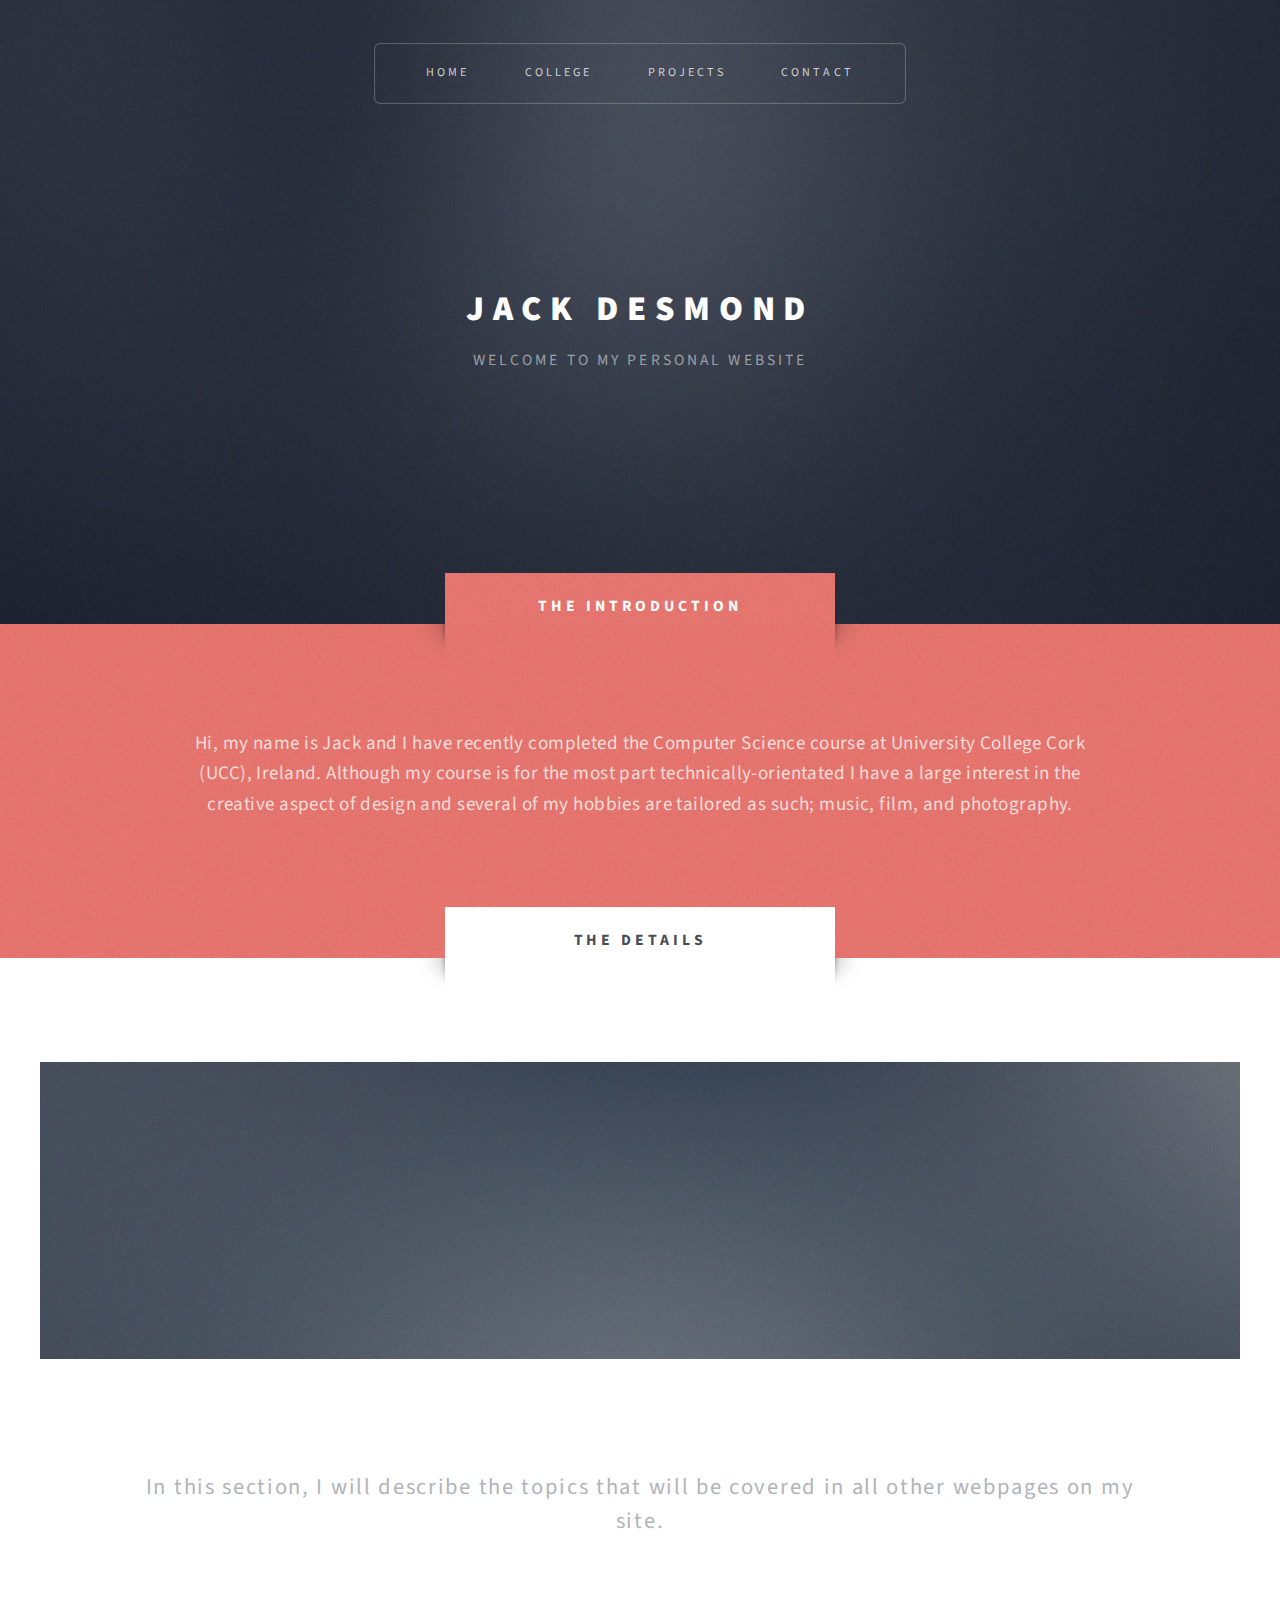
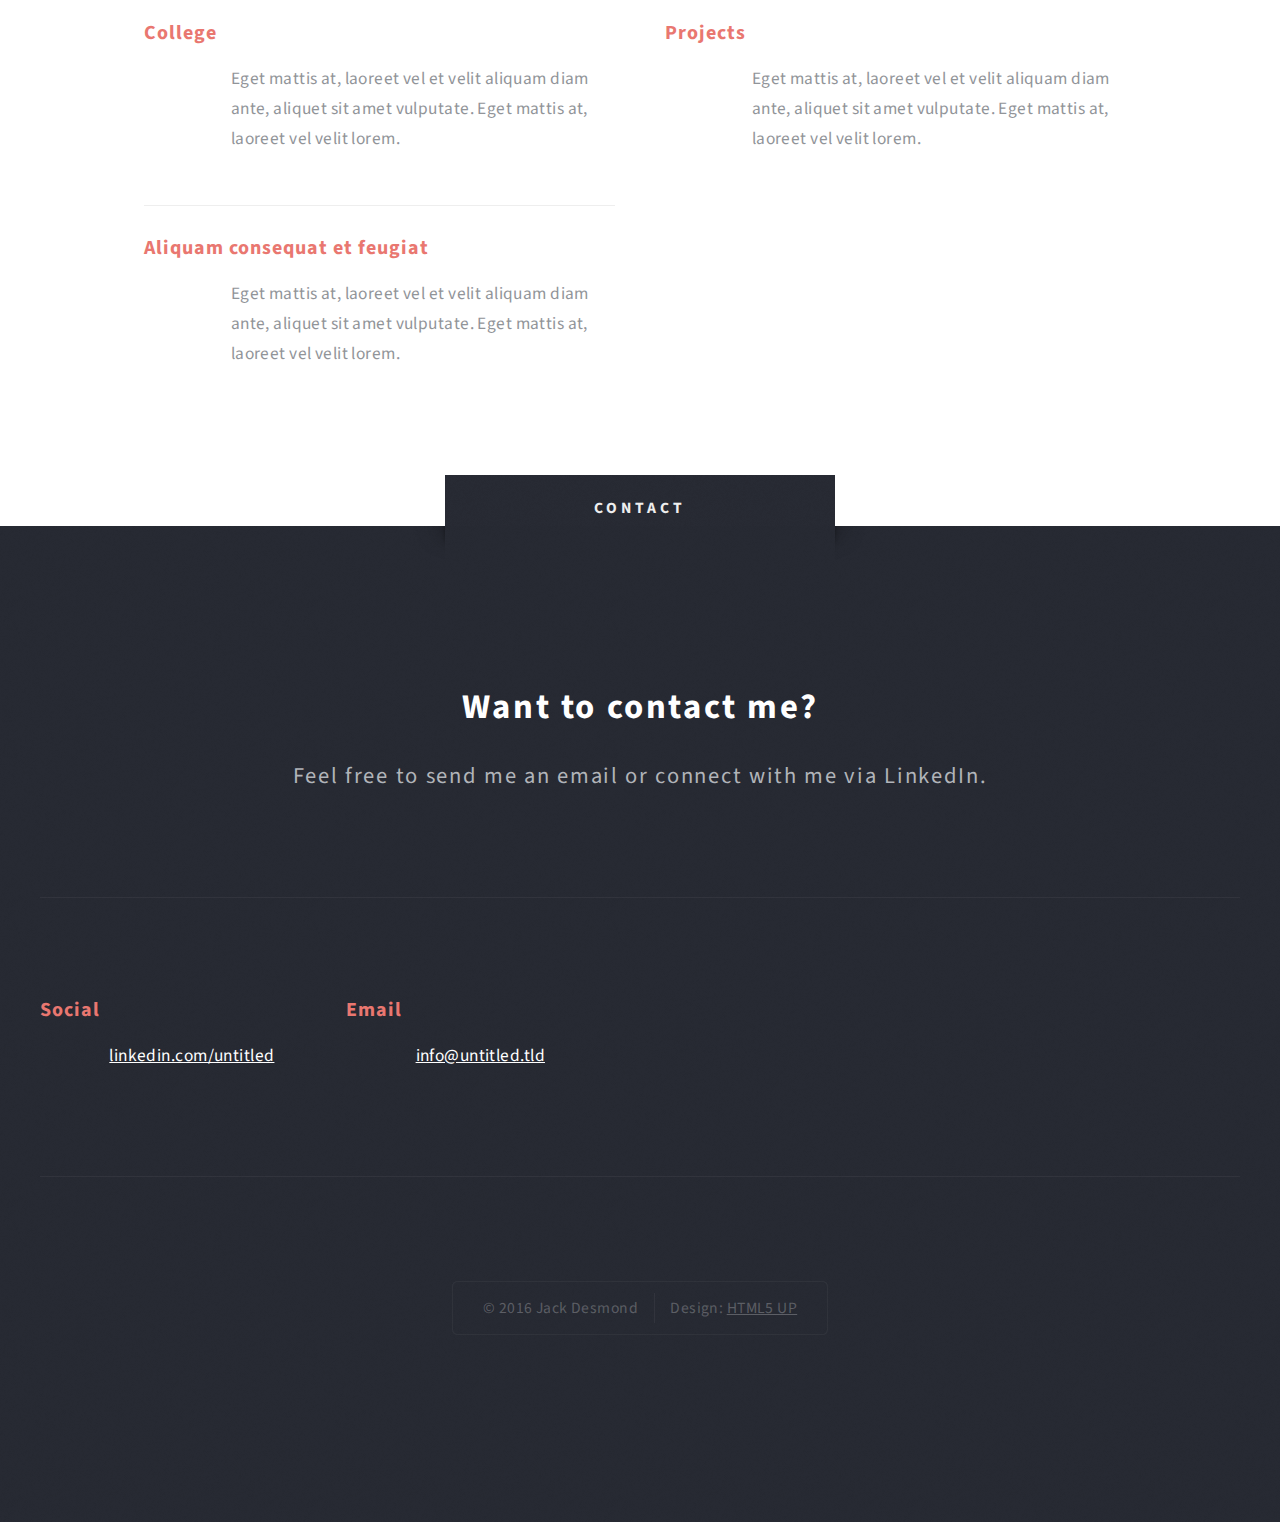
==== commit c12411fc: "Update index.html" ====
--- a/index.html
+++ b/index.html
@@ -67,27 +67,13 @@
 									<div class="row">
 										<div class="6u 12u(mobile)">
 											<section>
-												<h3 class="icon fa-comment">Mattis velit diam vulputate</h3>
+												<h3 class="icon fa-comment">College</h3>
 												<p>Eget mattis at, laoreet vel et velit aliquam diam ante, aliquet sit amet vulputate. Eget mattis at, laoreet vel velit lorem.</p>
 											</section>
 										</div>
 										<div class="6u 12u(mobile)">
 											<section>
-												<h3 class="icon fa-refresh">Lorem ipsum dolor sit veroeros</h3>
-												<p>Eget mattis at, laoreet vel et velit aliquam diam ante, aliquet sit amet vulputate. Eget mattis at, laoreet vel velit lorem.</p>
-											</section>
-										</div>
-									</div>
-									<div class="row">
-										<div class="6u 12u(mobile)">
-											<section>
-												<h3 class="icon fa-picture-o">Pretium phasellus justo lorem</h3>
-												<p>Eget mattis at, laoreet vel et velit aliquam diam ante, aliquet sit amet vulputate. Eget mattis at, laoreet vel velit lorem.</p>
-											</section>
-										</div>
-										<div class="6u 12u(mobile)">
-											<section>
-												<h3 class="icon fa-cog">Tempus sed pretium orci</h3>
+												<h3 class="icon fa-refresh">Projects</h3>
 												<p>Eget mattis at, laoreet vel et velit aliquam diam ante, aliquet sit amet vulputate. Eget mattis at, laoreet vel velit lorem.</p>
 											</section>
 										</div>
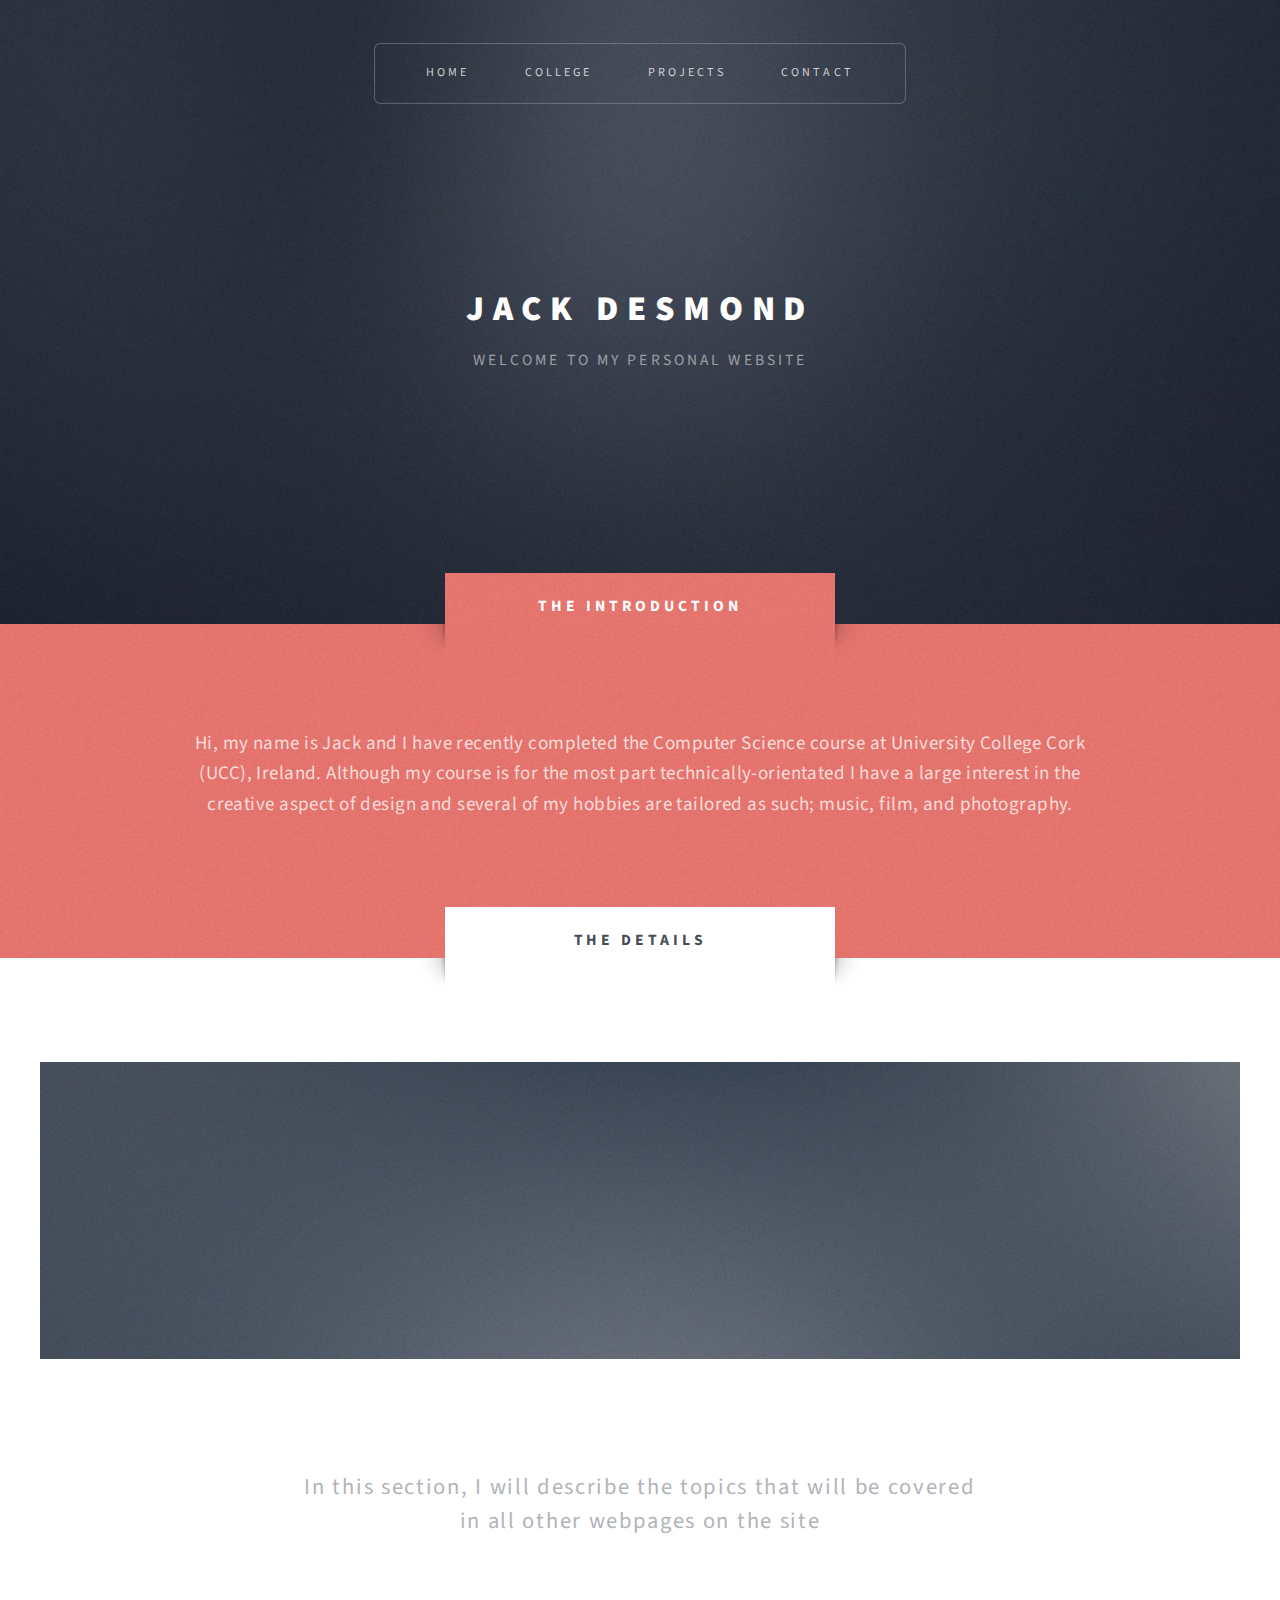
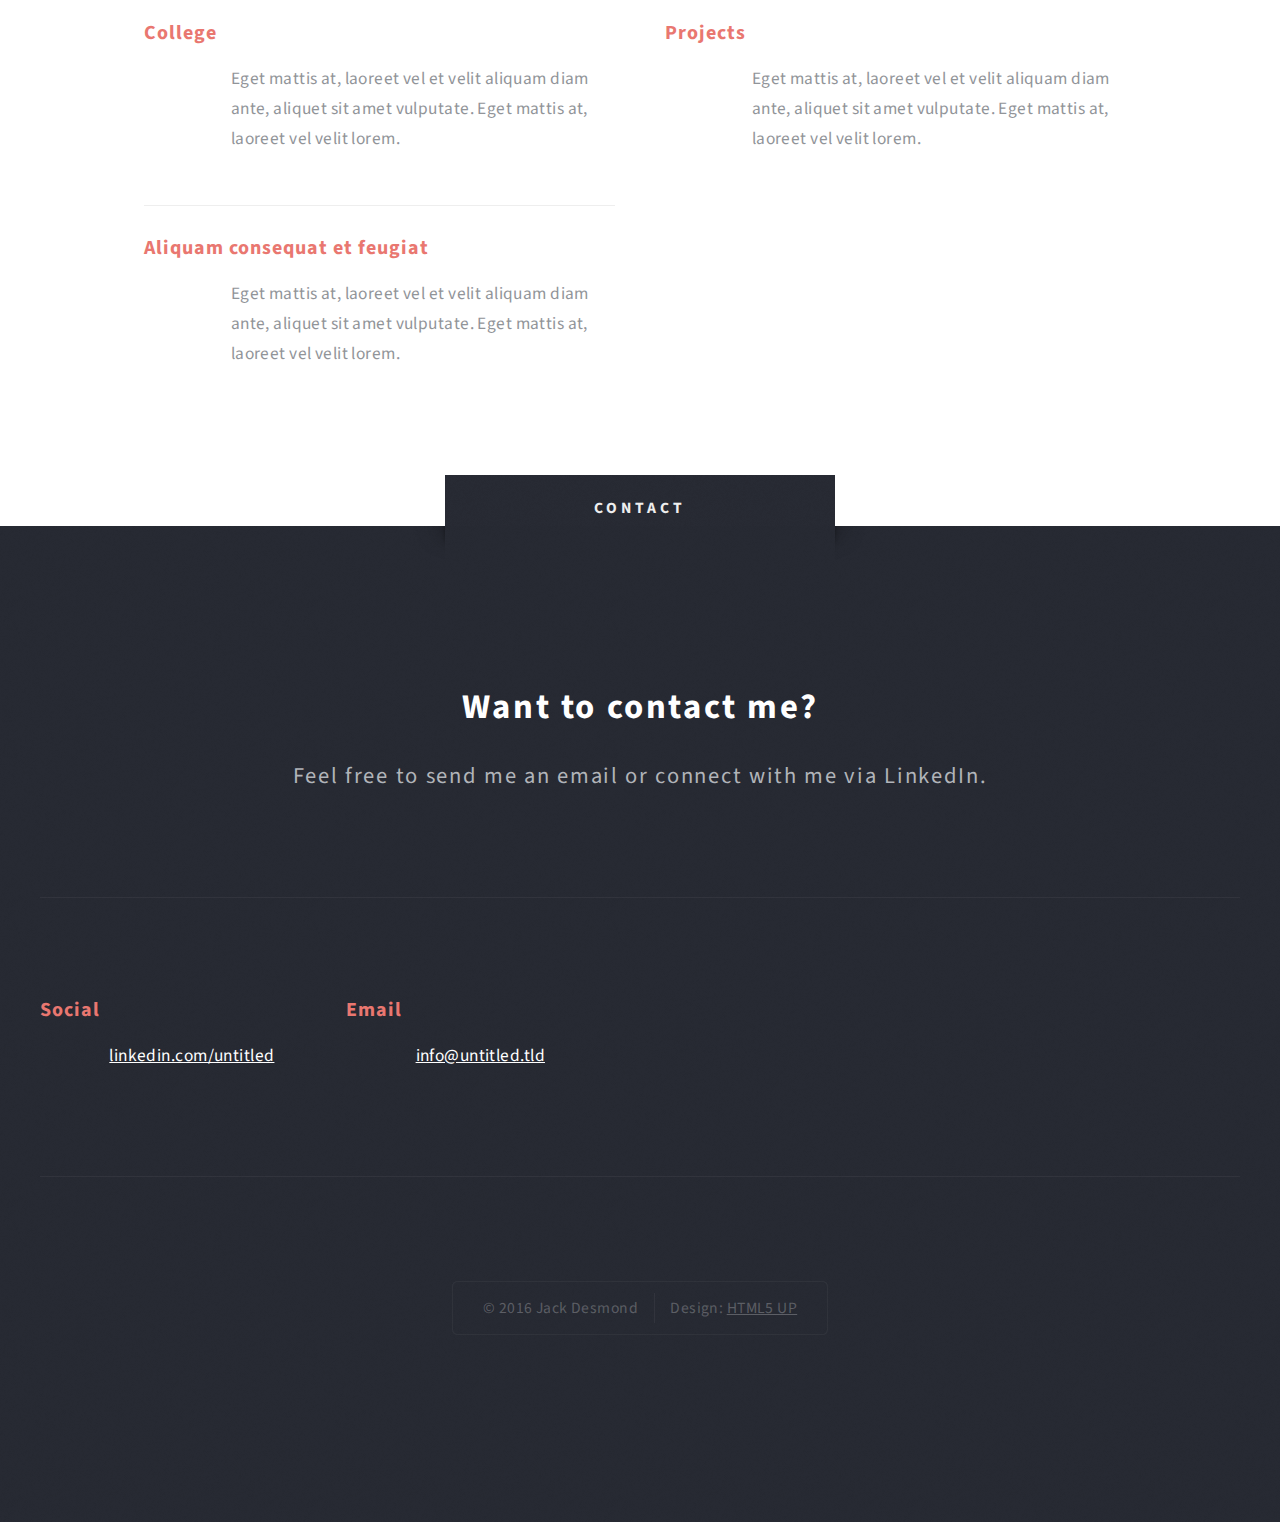
==== commit dde963c3: "Update index.html" ====
--- a/index.html
+++ b/index.html
@@ -61,19 +61,19 @@
 						<!-- Features -->
 							<section id="features">
 								<header class="style1">
-									<p>In this section, I will describe the topics that will be covered in all other webpages on my site.</p>
+									<p>In this section, I will describe the topics that will be covered<br />in all other webpages on the site</p>
 								</header>
 								<div class="feature-list">
 									<div class="row">
 										<div class="6u 12u(mobile)">
 											<section>
-												<h3 class="icon fa-comment">College</h3>
+												<h3 class="icon fa-comment"><a href="college.html">College</a></h3>
 												<p>Eget mattis at, laoreet vel et velit aliquam diam ante, aliquet sit amet vulputate. Eget mattis at, laoreet vel velit lorem.</p>
 											</section>
 										</div>
 										<div class="6u 12u(mobile)">
 											<section>
-												<h3 class="icon fa-refresh">Projects</h3>
+												<h3 class="icon fa-refresh"><a href="projects.html">Projects</a></h3>
 												<p>Eget mattis at, laoreet vel et velit aliquam diam ante, aliquet sit amet vulputate. Eget mattis at, laoreet vel velit lorem.</p>
 											</section>
 										</div>
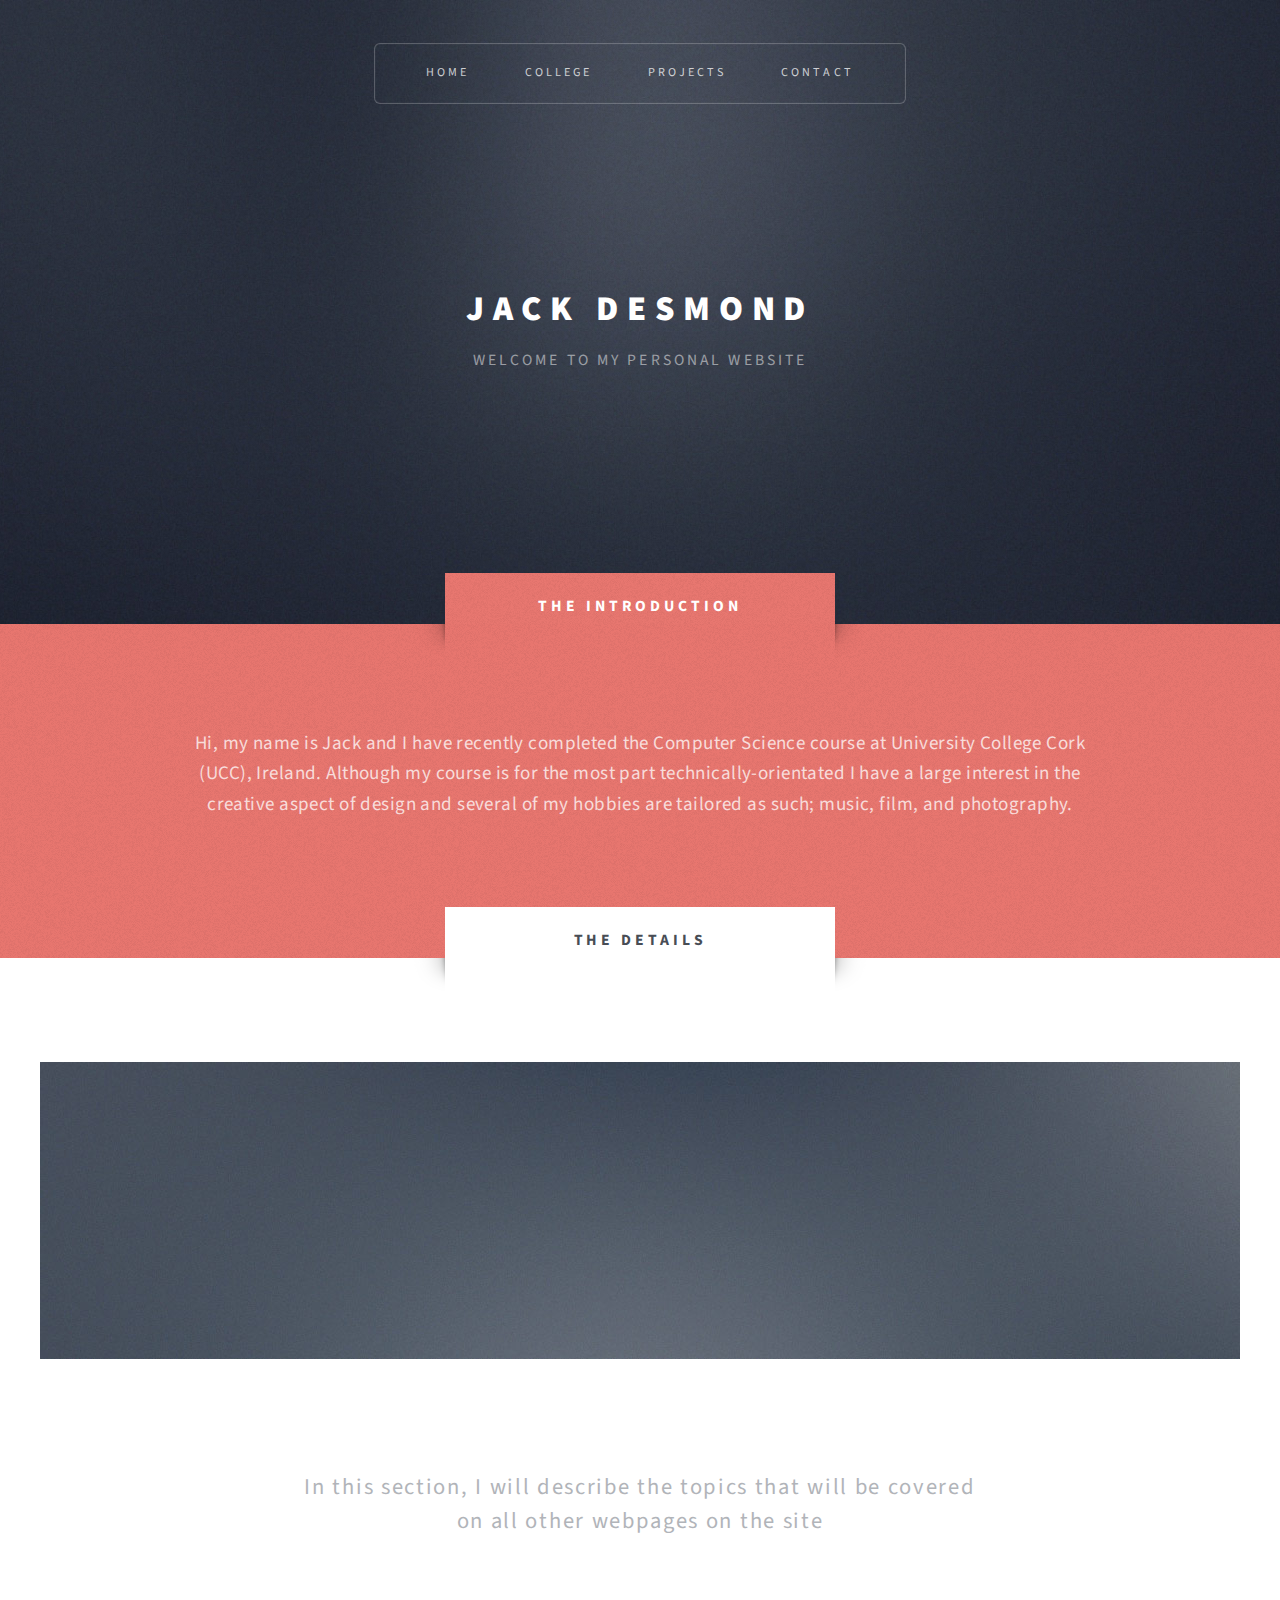
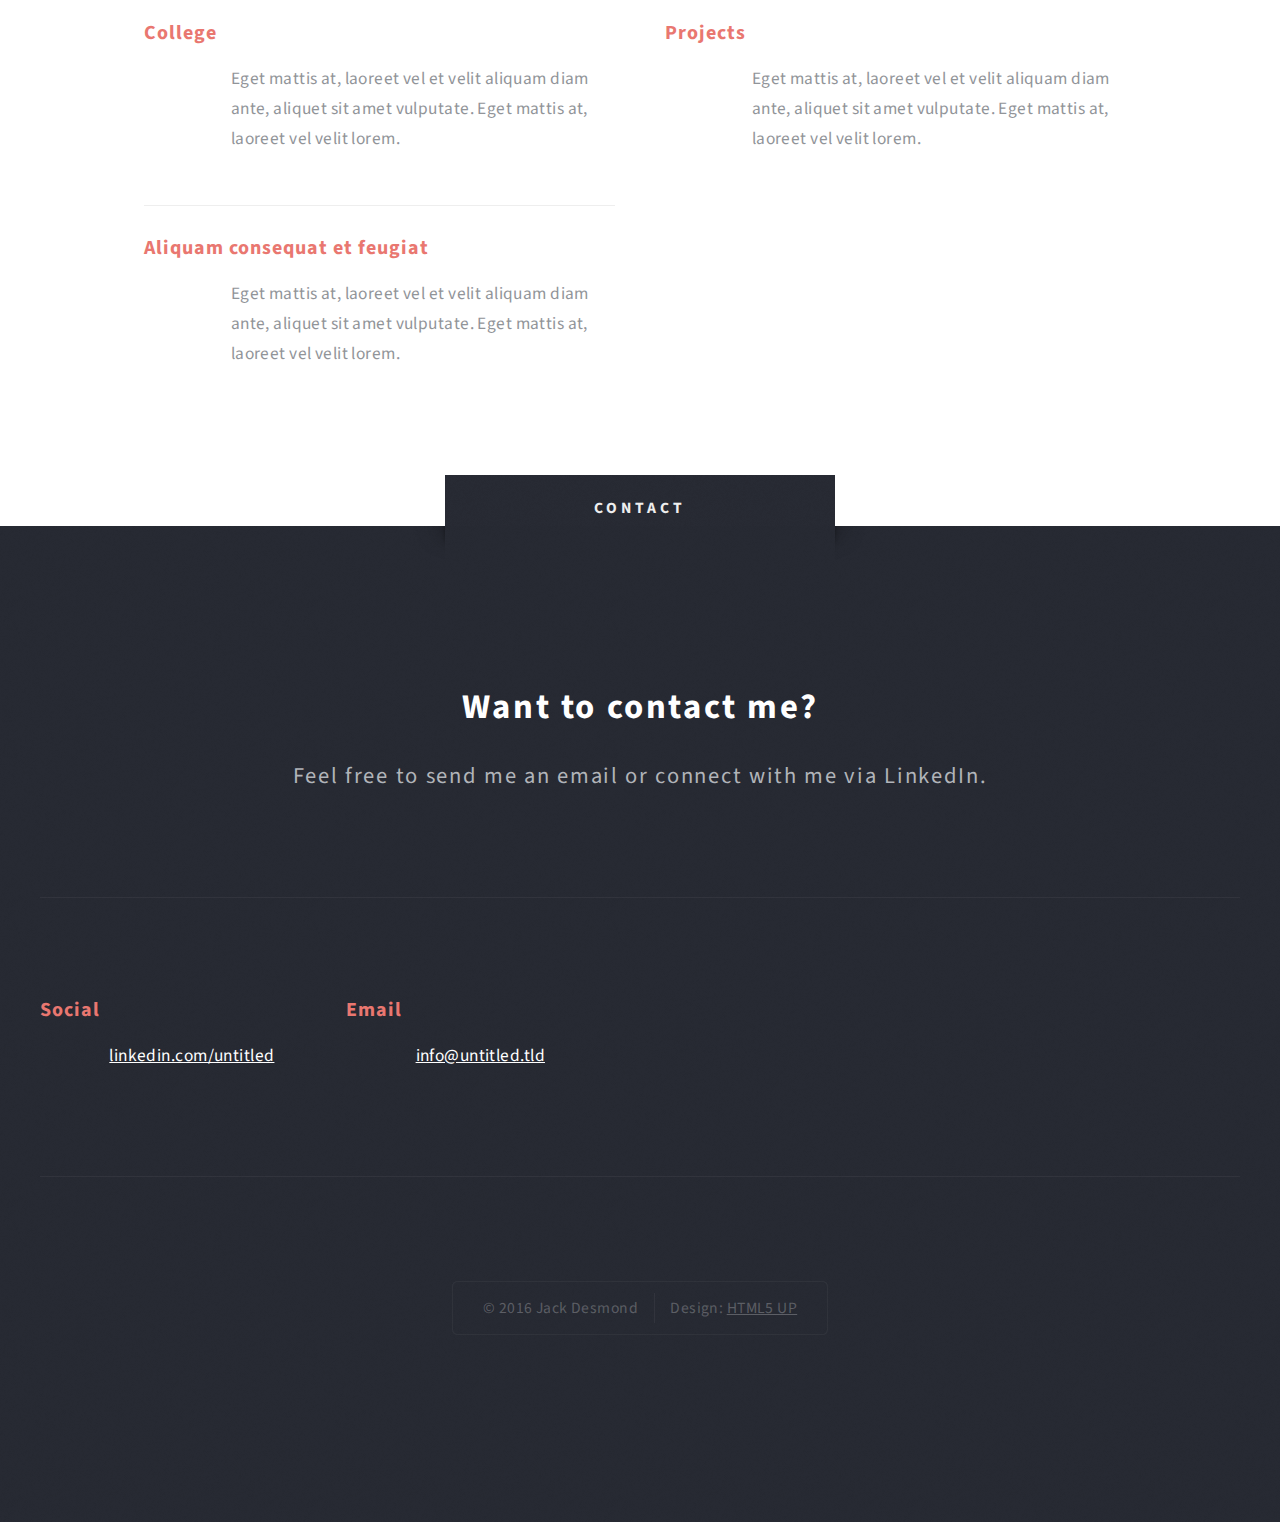
==== commit 386d2b1c: "Update index.html" ====
--- a/index.html
+++ b/index.html
@@ -61,7 +61,7 @@
 						<!-- Features -->
 							<section id="features">
 								<header class="style1">
-									<p>In this section, I will describe the topics that will be covered<br />in all other webpages on the site</p>
+									<p>In this section, I will describe the topics that will be covered<br />on all other webpages on the site</p>
 								</header>
 								<div class="feature-list">
 									<div class="row">
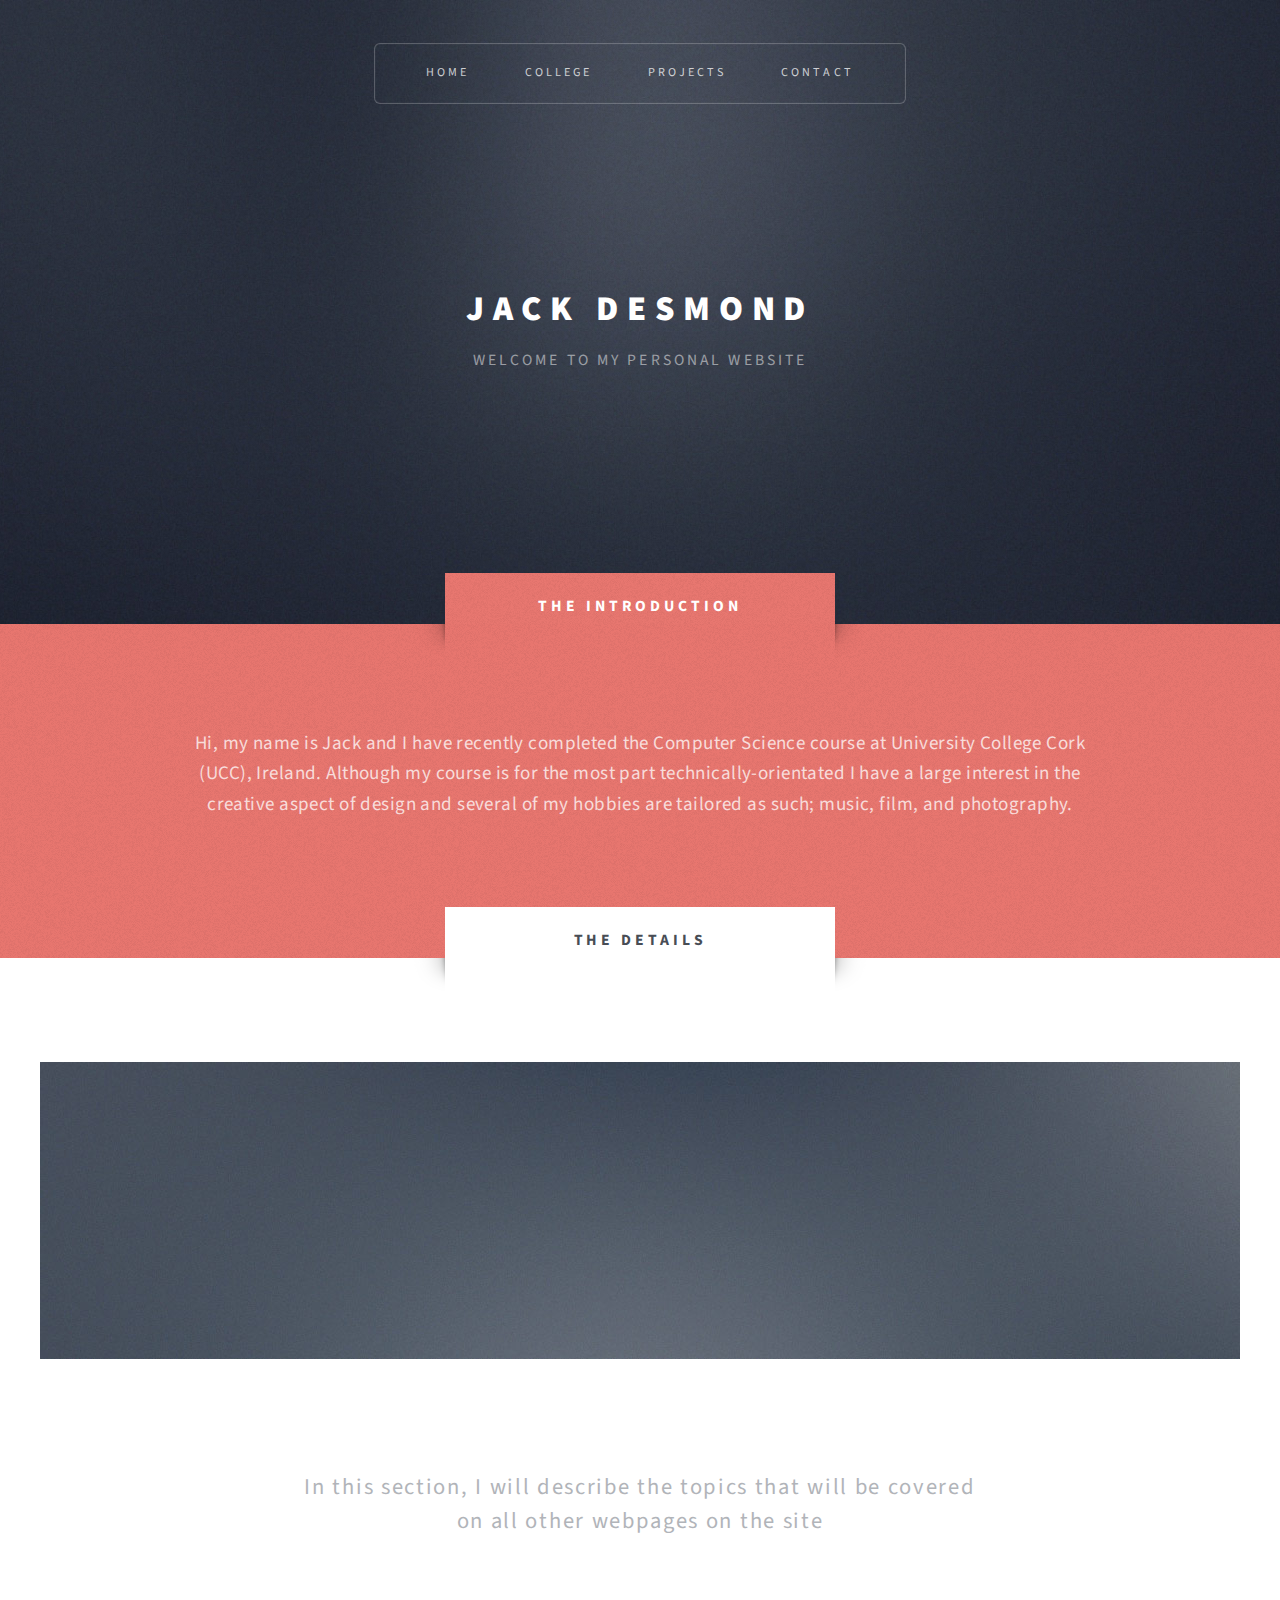
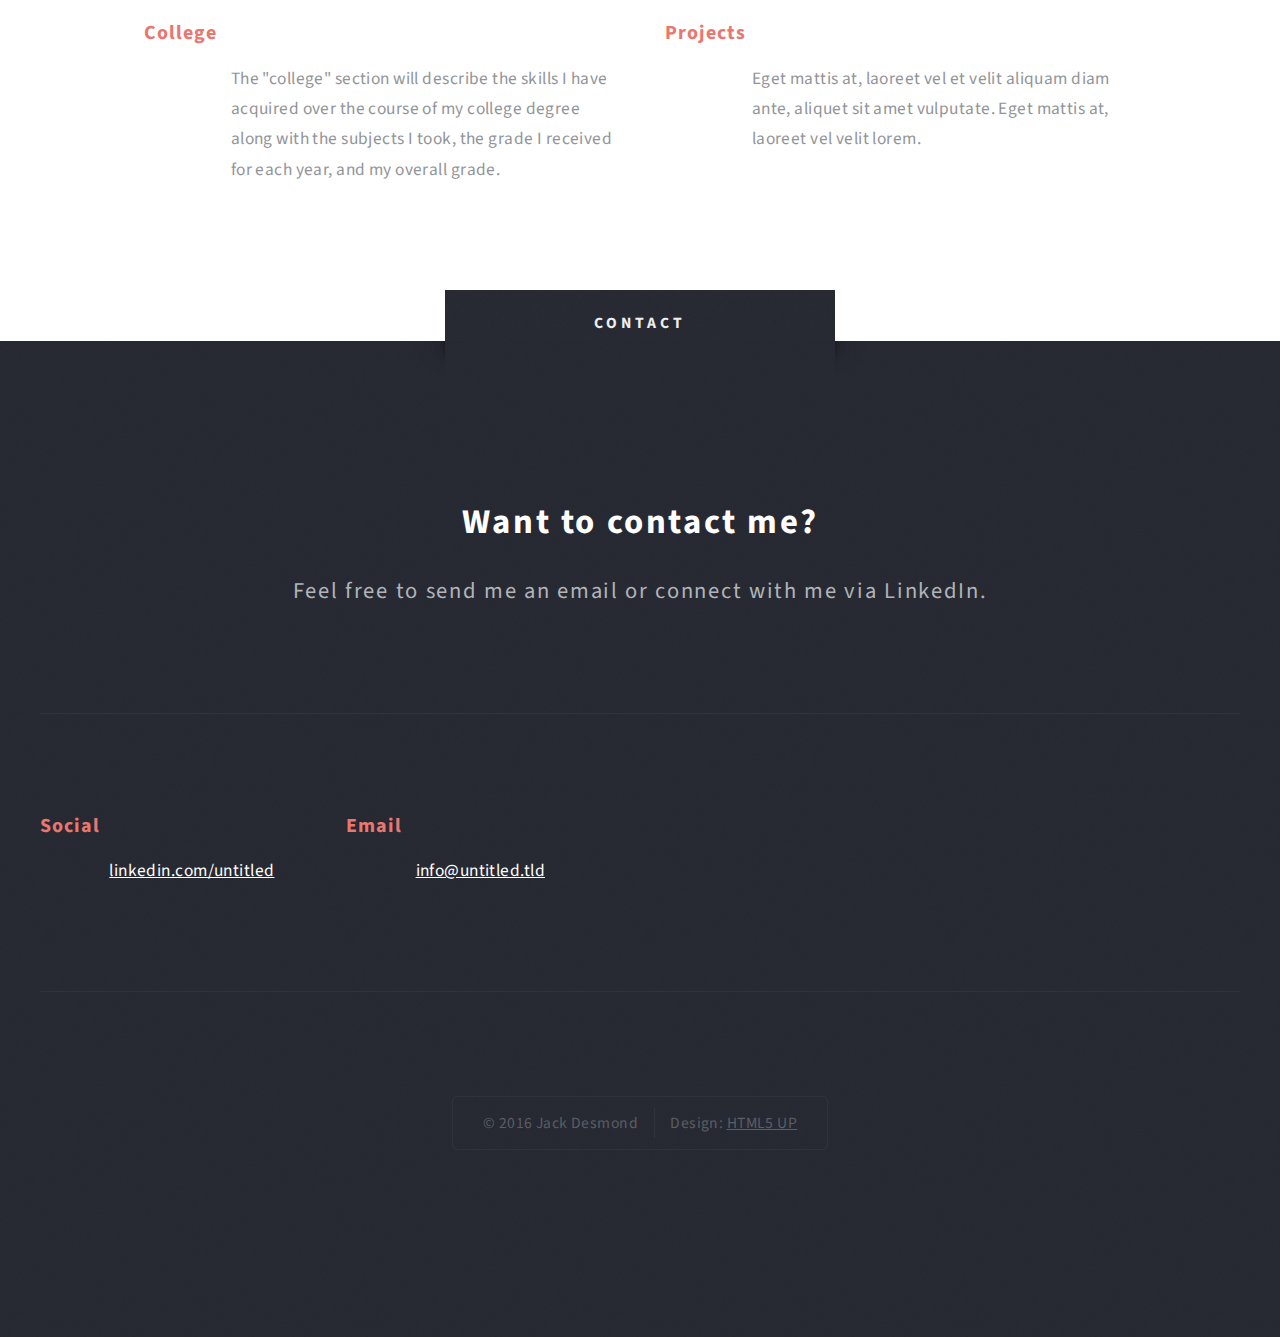
==== commit 21d17f7b: "Update index.html" ====
--- a/index.html
+++ b/index.html
@@ -68,20 +68,13 @@
 										<div class="6u 12u(mobile)">
 											<section>
 												<h3 class="icon fa-comment"><a href="college.html">College</a></h3>
-												<p>Eget mattis at, laoreet vel et velit aliquam diam ante, aliquet sit amet vulputate. Eget mattis at, laoreet vel velit lorem.</p>
+												<p>The "college" section will describe the skills I have acquired over the course of my college degree along with the subjects I took,
+												the grade I received for each year, and my overall grade.</p>
 											</section>
 										</div>
 										<div class="6u 12u(mobile)">
 											<section>
 												<h3 class="icon fa-refresh"><a href="projects.html">Projects</a></h3>
-												<p>Eget mattis at, laoreet vel et velit aliquam diam ante, aliquet sit amet vulputate. Eget mattis at, laoreet vel velit lorem.</p>
-											</section>
-										</div>
-									</div>
-									<div class="row">
-										<div class="6u 12u(mobile)">
-											<section>
-												<h3 class="icon fa-wrench">Aliquam consequat et feugiat</h3>
 												<p>Eget mattis at, laoreet vel et velit aliquam diam ante, aliquet sit amet vulputate. Eget mattis at, laoreet vel velit lorem.</p>
 											</section>
 										</div>
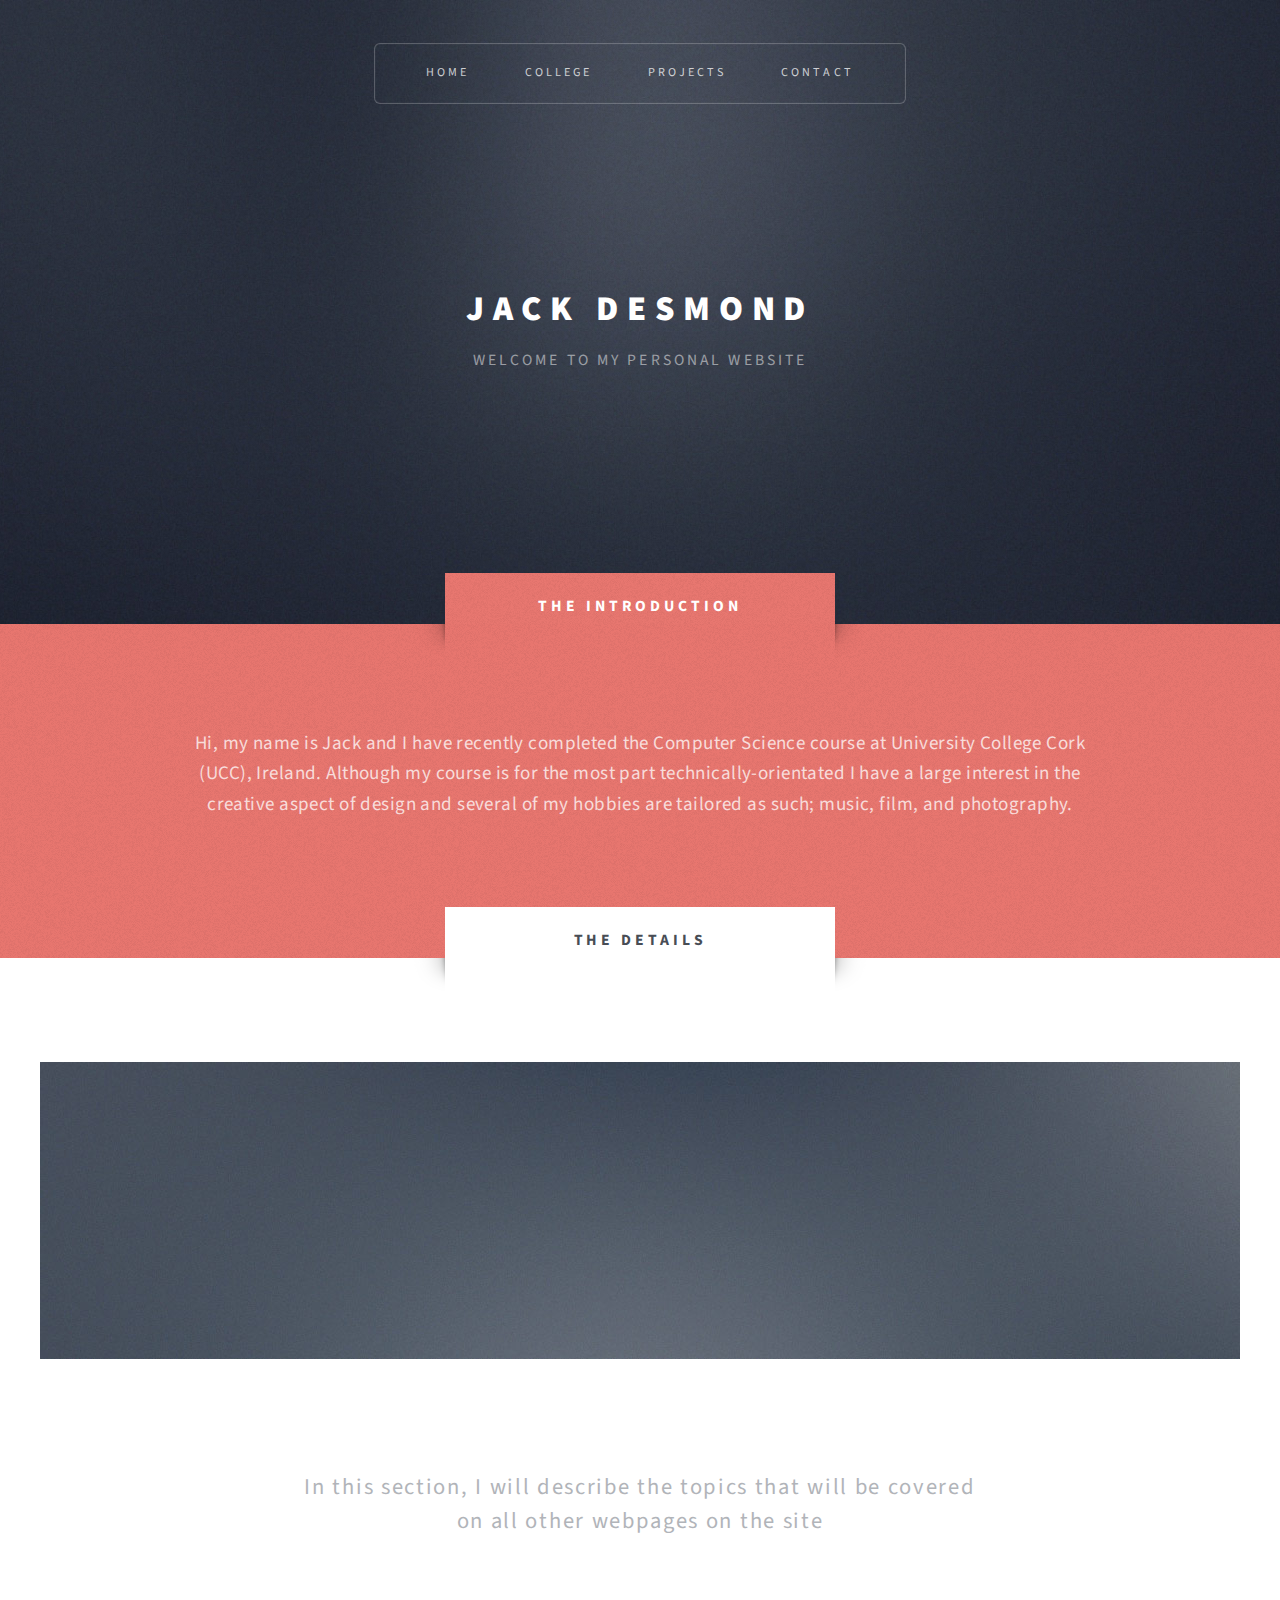
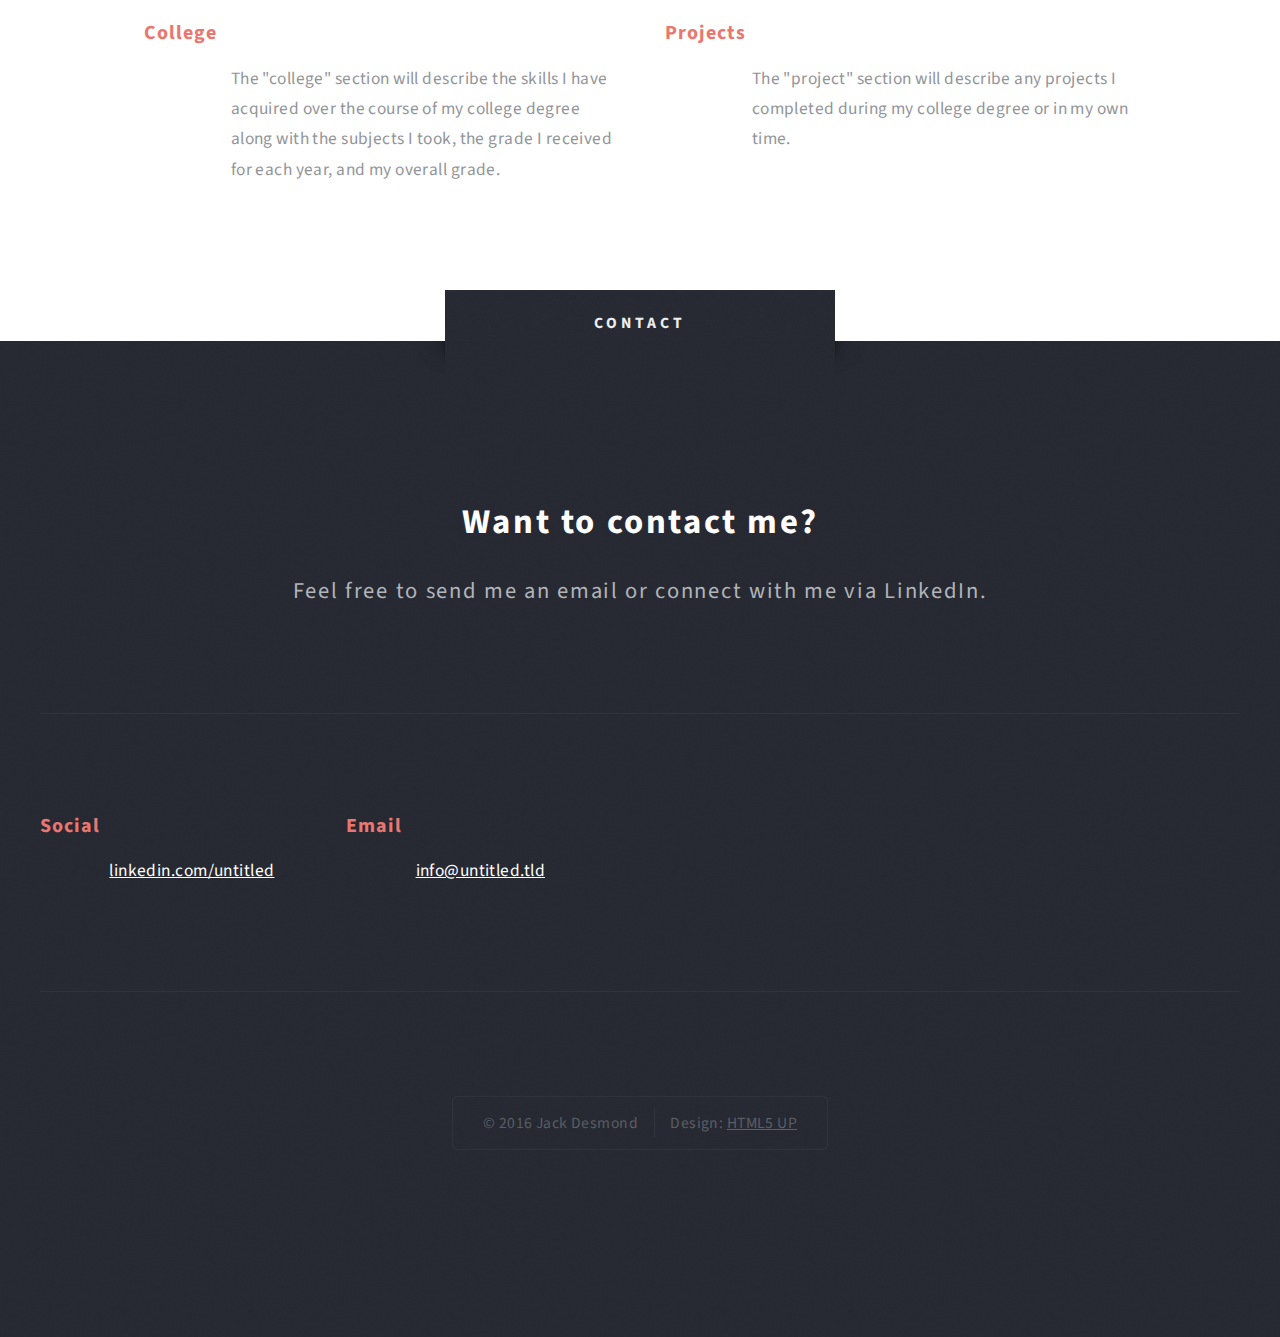
==== commit 786d1734: "Update index.html" ====
--- a/index.html
+++ b/index.html
@@ -75,7 +75,7 @@
 										<div class="6u 12u(mobile)">
 											<section>
 												<h3 class="icon fa-refresh"><a href="projects.html">Projects</a></h3>
-												<p>Eget mattis at, laoreet vel et velit aliquam diam ante, aliquet sit amet vulputate. Eget mattis at, laoreet vel velit lorem.</p>
+												<p>The "project" section will describe any projects I completed during my college degree or in my own time.</p>
 											</section>
 										</div>
 									</div>
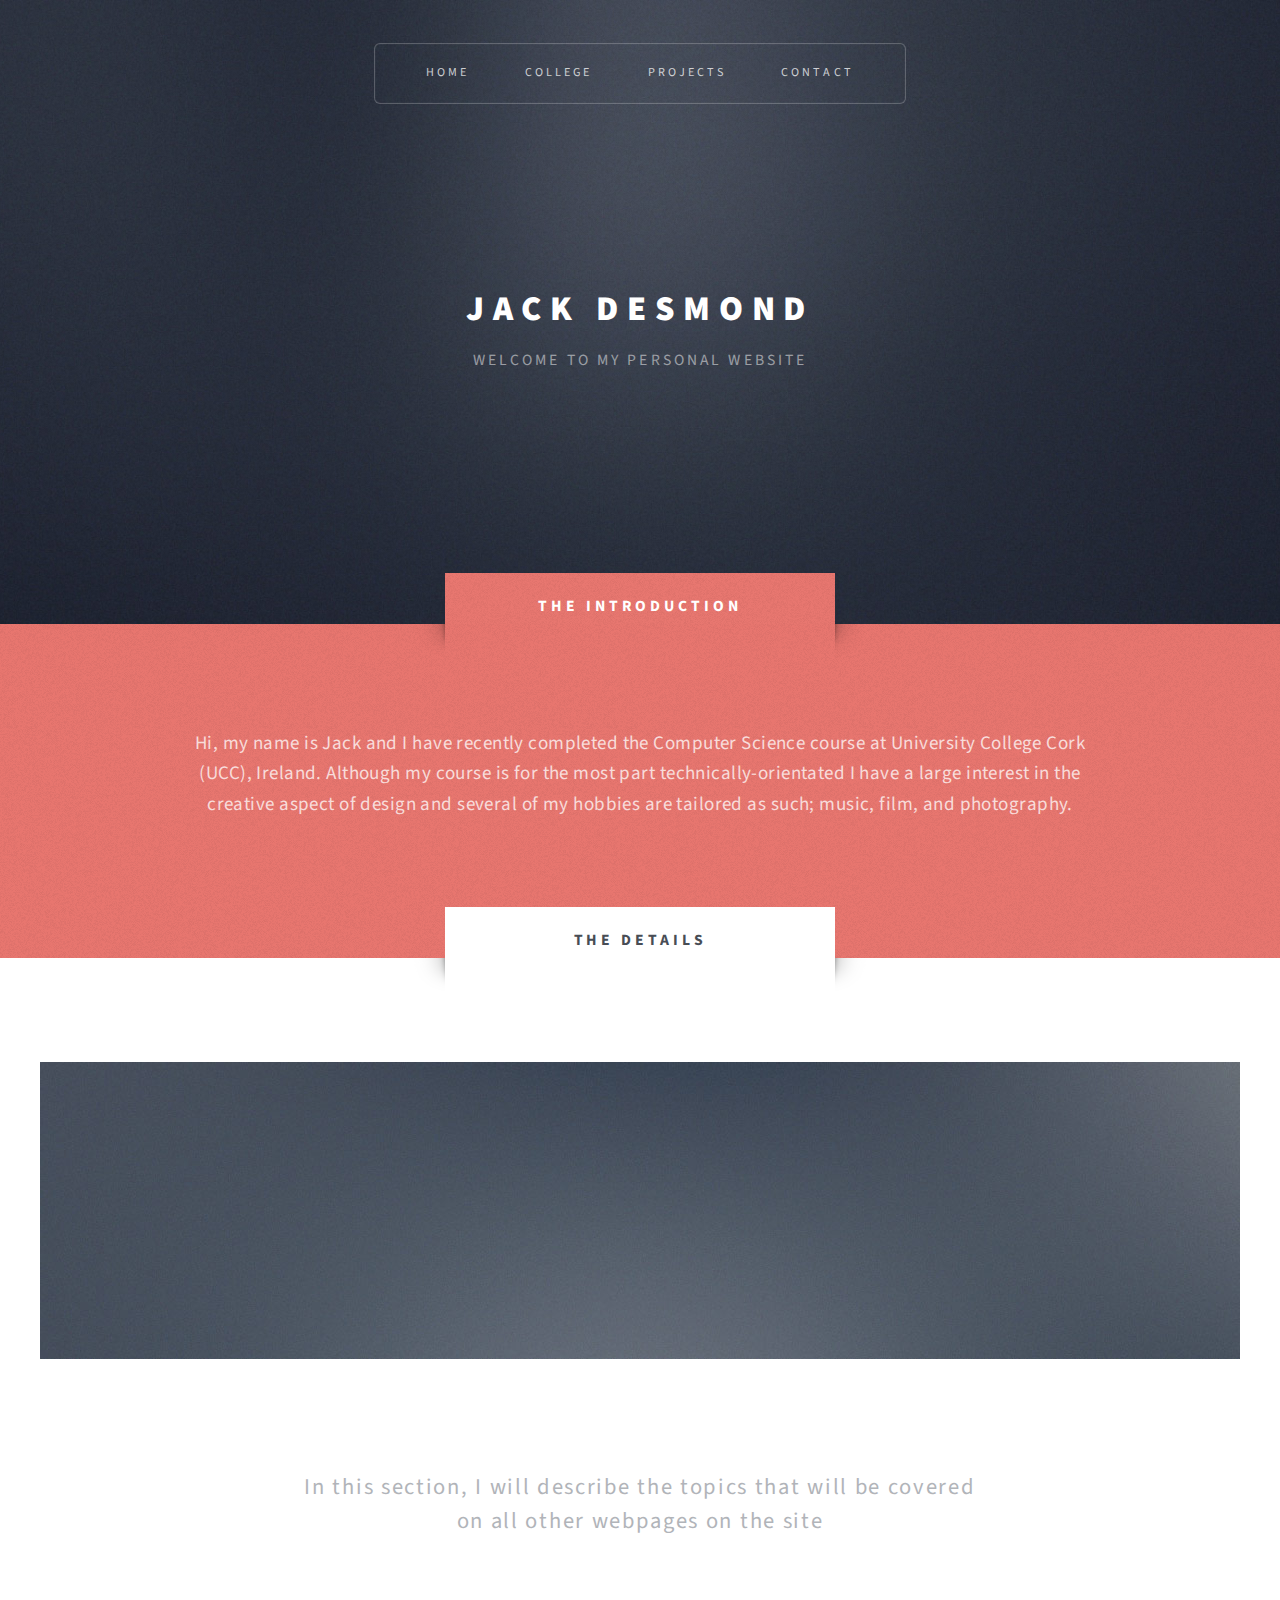
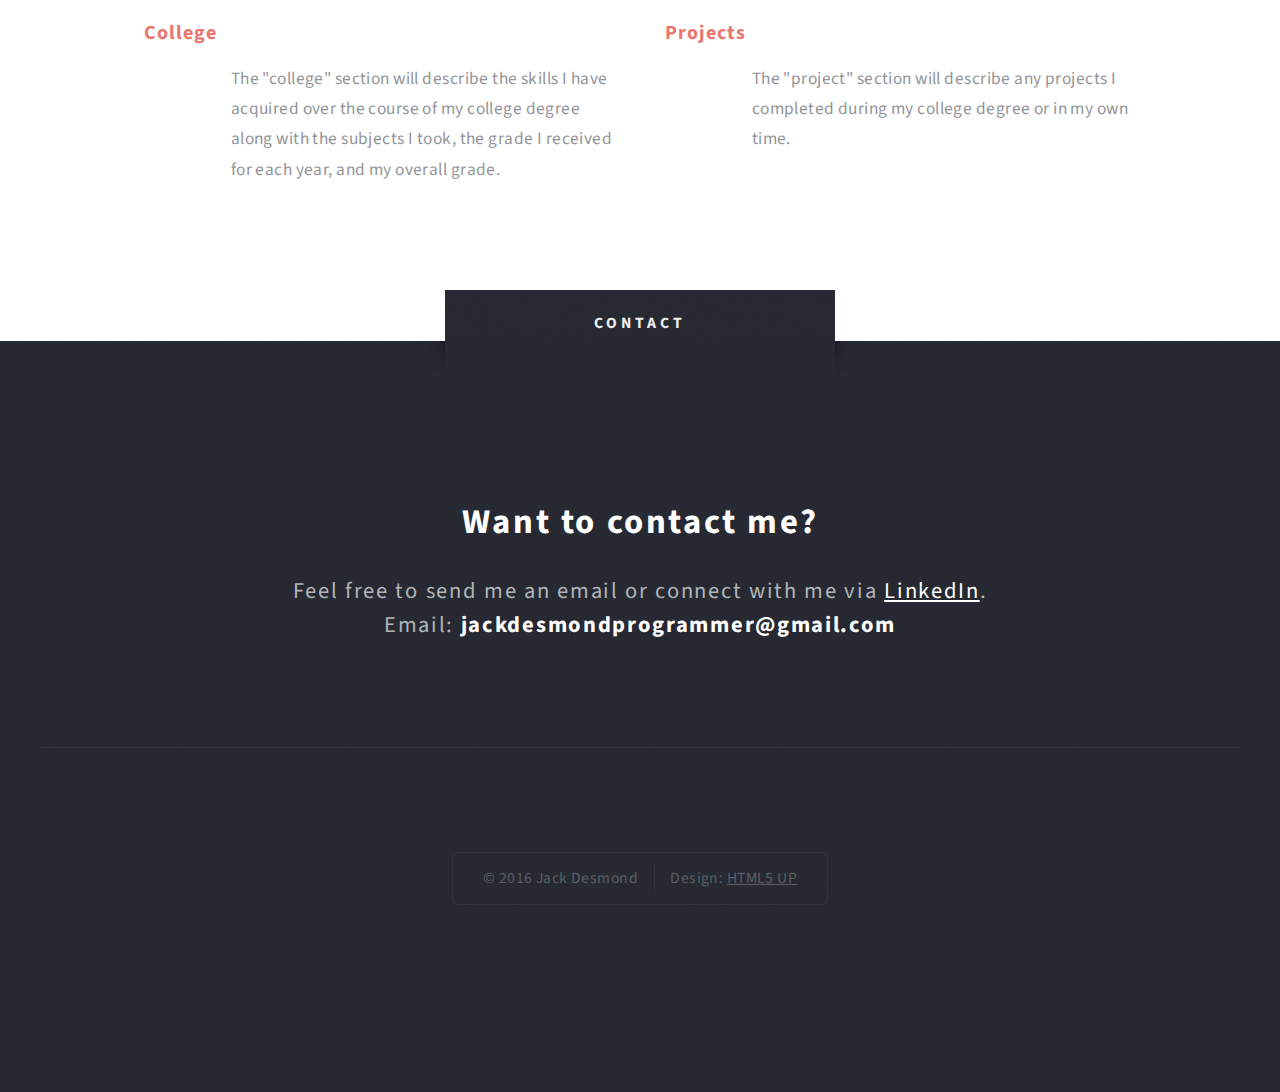
==== commit b0fb72e0: "Update index.html" ====
--- a/index.html
+++ b/index.html
@@ -54,7 +54,7 @@
 					<div id="main" class="container">
 
 						<!-- Image -->
-							<a href="#" class="image featured">
+							<a class="image featured">
 								<img src="images/pic01.jpg" alt="" />
 							</a>
 
@@ -92,37 +92,10 @@
 						<header class="style1">
 							<h2>Want to contact me?</h2>
 							<p>
-								Feel free to send me an email or connect with me via LinkedIn.
+								Feel free to send me an email or connect with me via <a href="https://ie.linkedin.com/in/jack-desmond-282789ba
+">LinkedIn</a>.<br />Email: <strong>jackdesmondprogrammer@gmail.com</strong>
 							</p>
 						</header>
-						<hr />
-						<div class="row 150%">
-							<div class="6u 12u(mobile)">
-
-								<!-- Contact -->
-									<section class="feature-list small">
-										<div class="row">
-											<div class="6u 12u(mobile)">
-												<section>
-													<h3 class="icon fa-comment">Social</h3>
-													<p>
-														<a href="#">linkedin.com/untitled</a><br />
-													</p>
-												</section>
-											</div>
-											<div class="6u 12u(mobile)">
-												<section>
-													<h3 class="icon fa-envelope">Email</h3>
-													<p>
-														<a href="#">info@untitled.tld</a>
-													</p>
-												</section>
-											</div>
-										</div>
-									</section>
-
-							</div>
-						</div>
 						<hr />
 					</div>
 					<div id="copyright">
